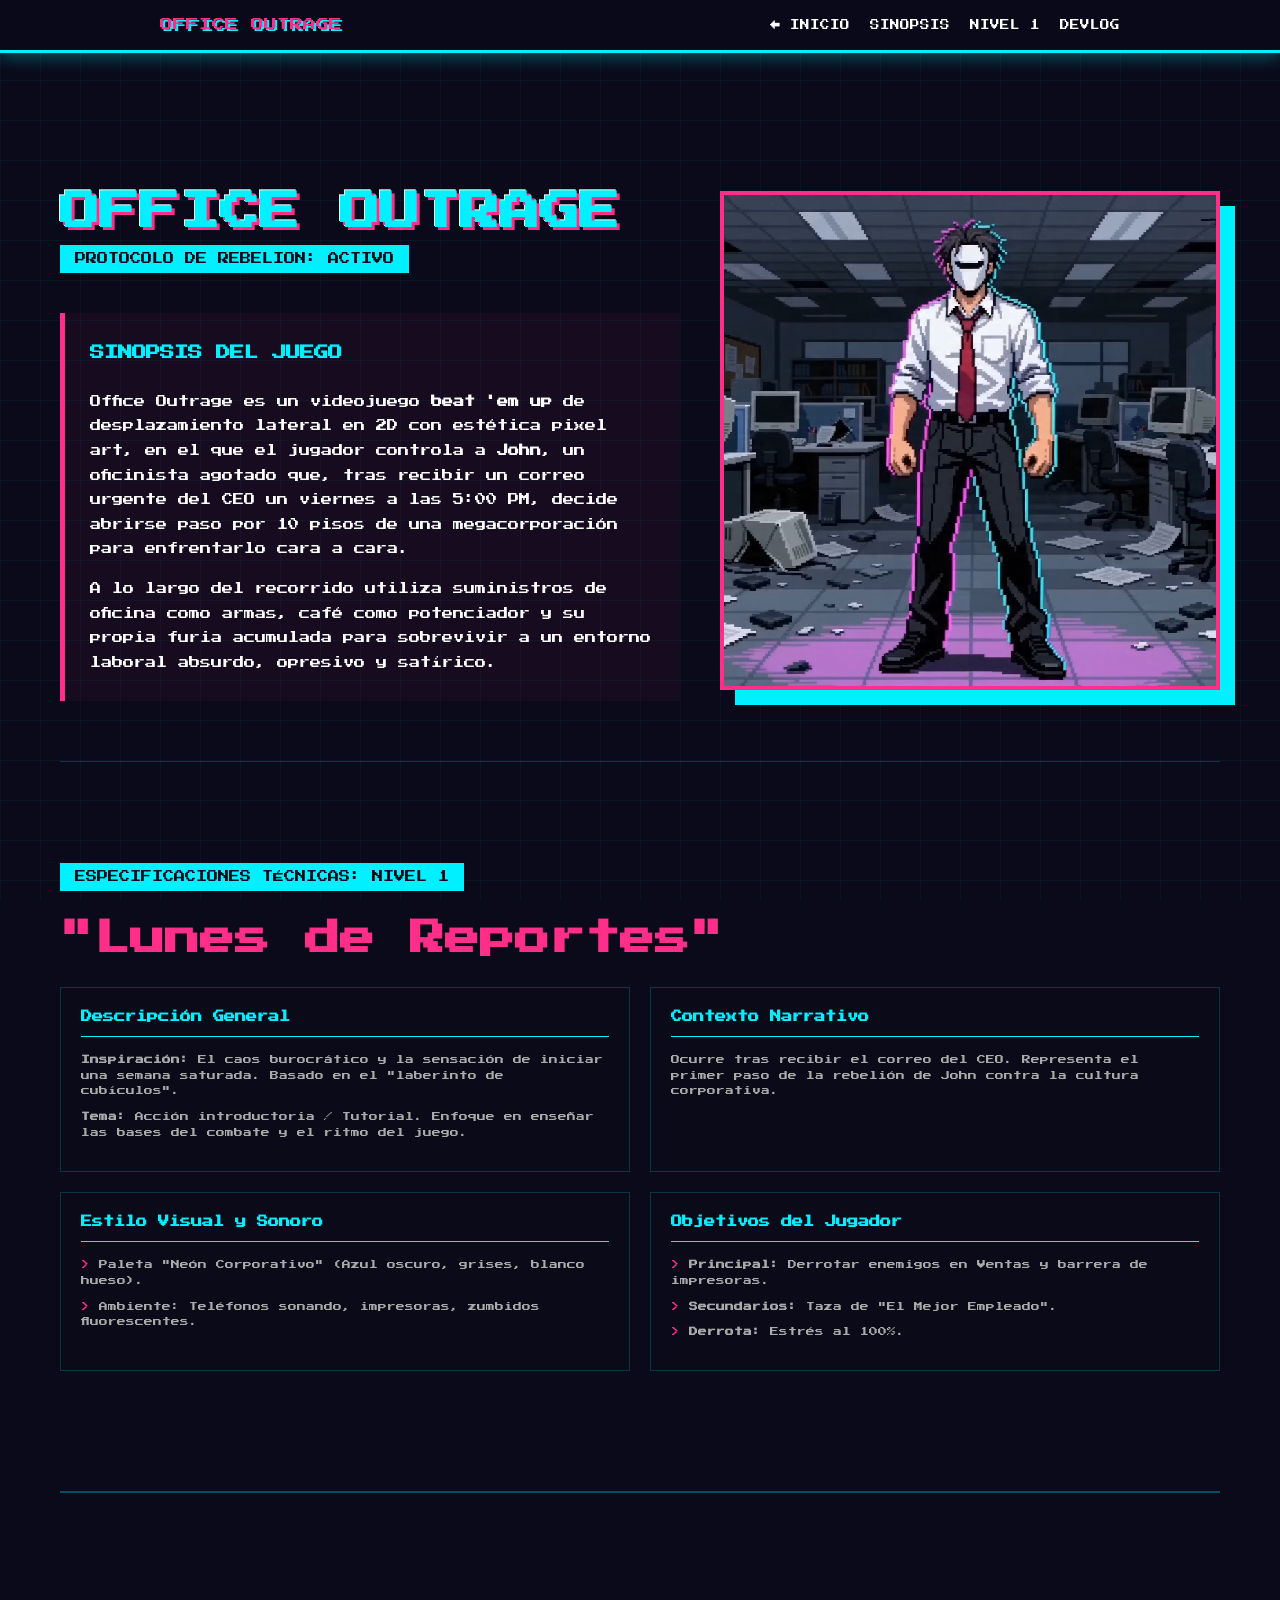
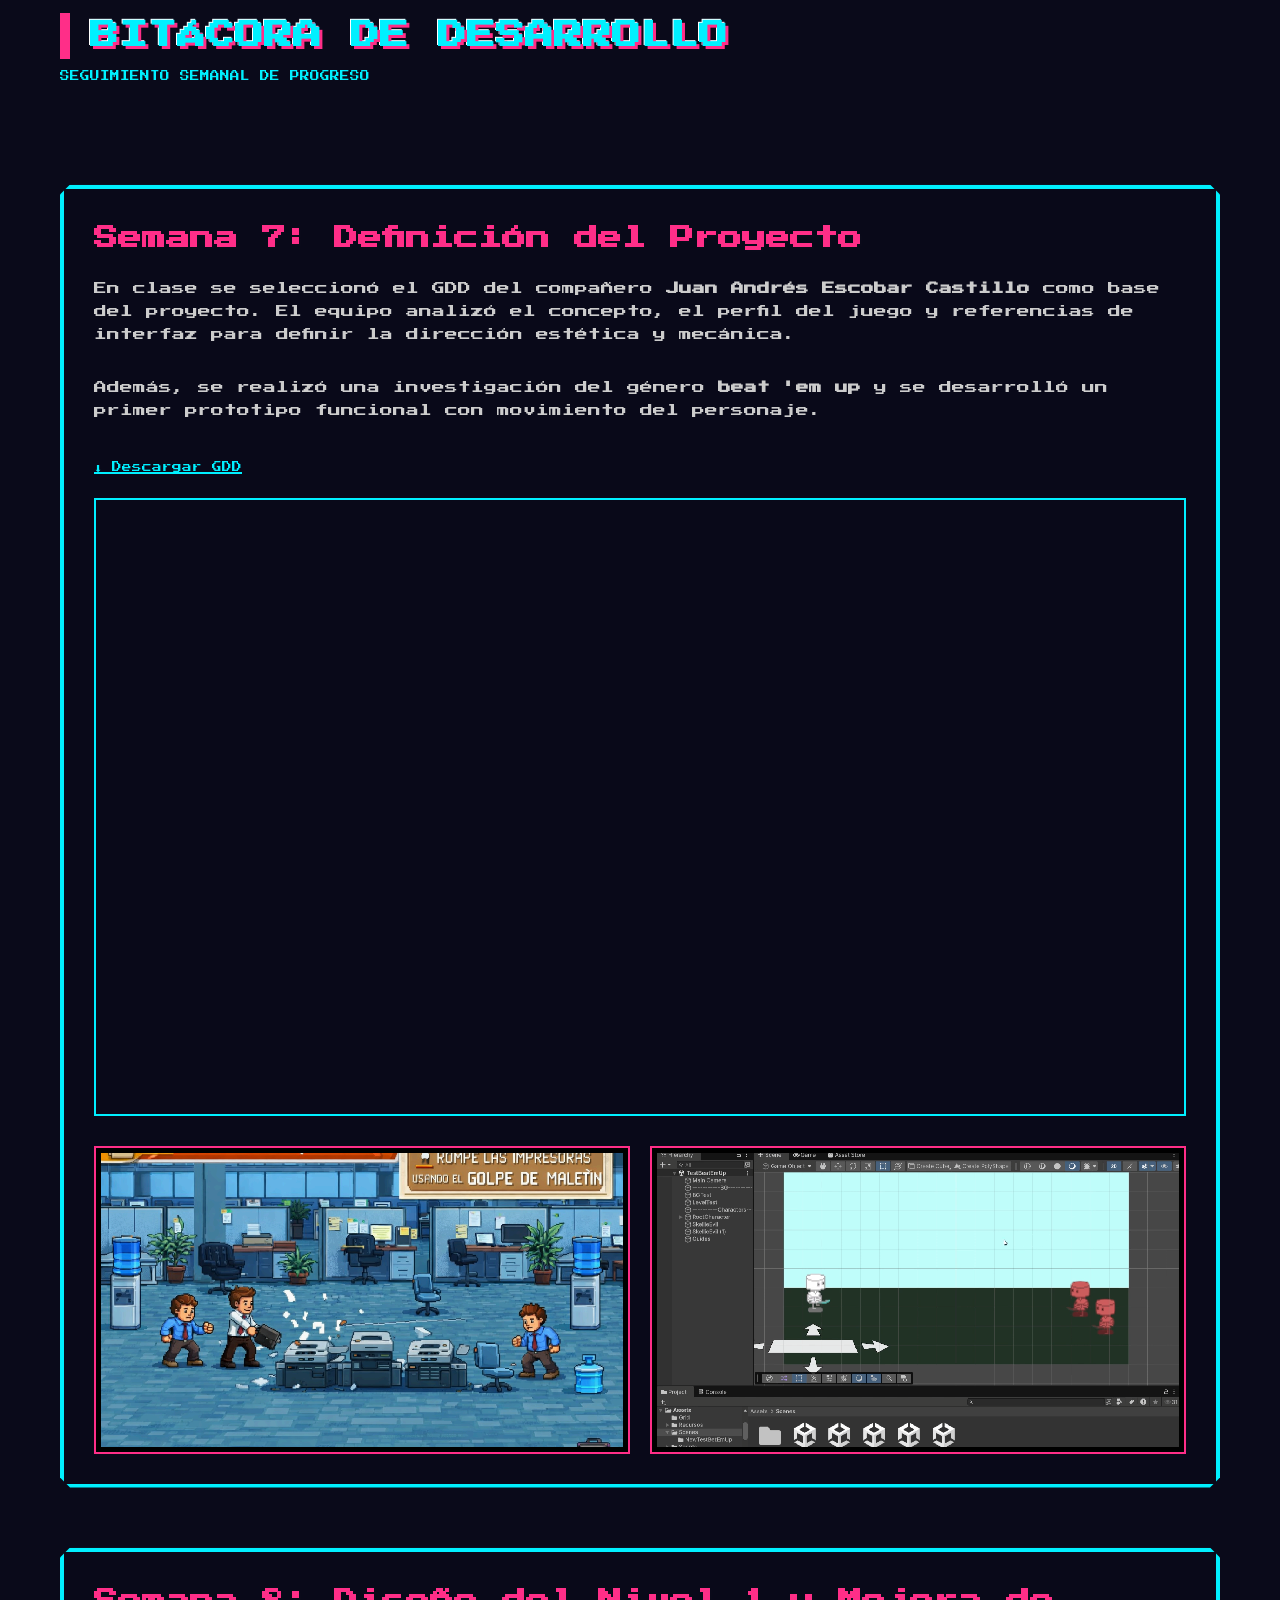
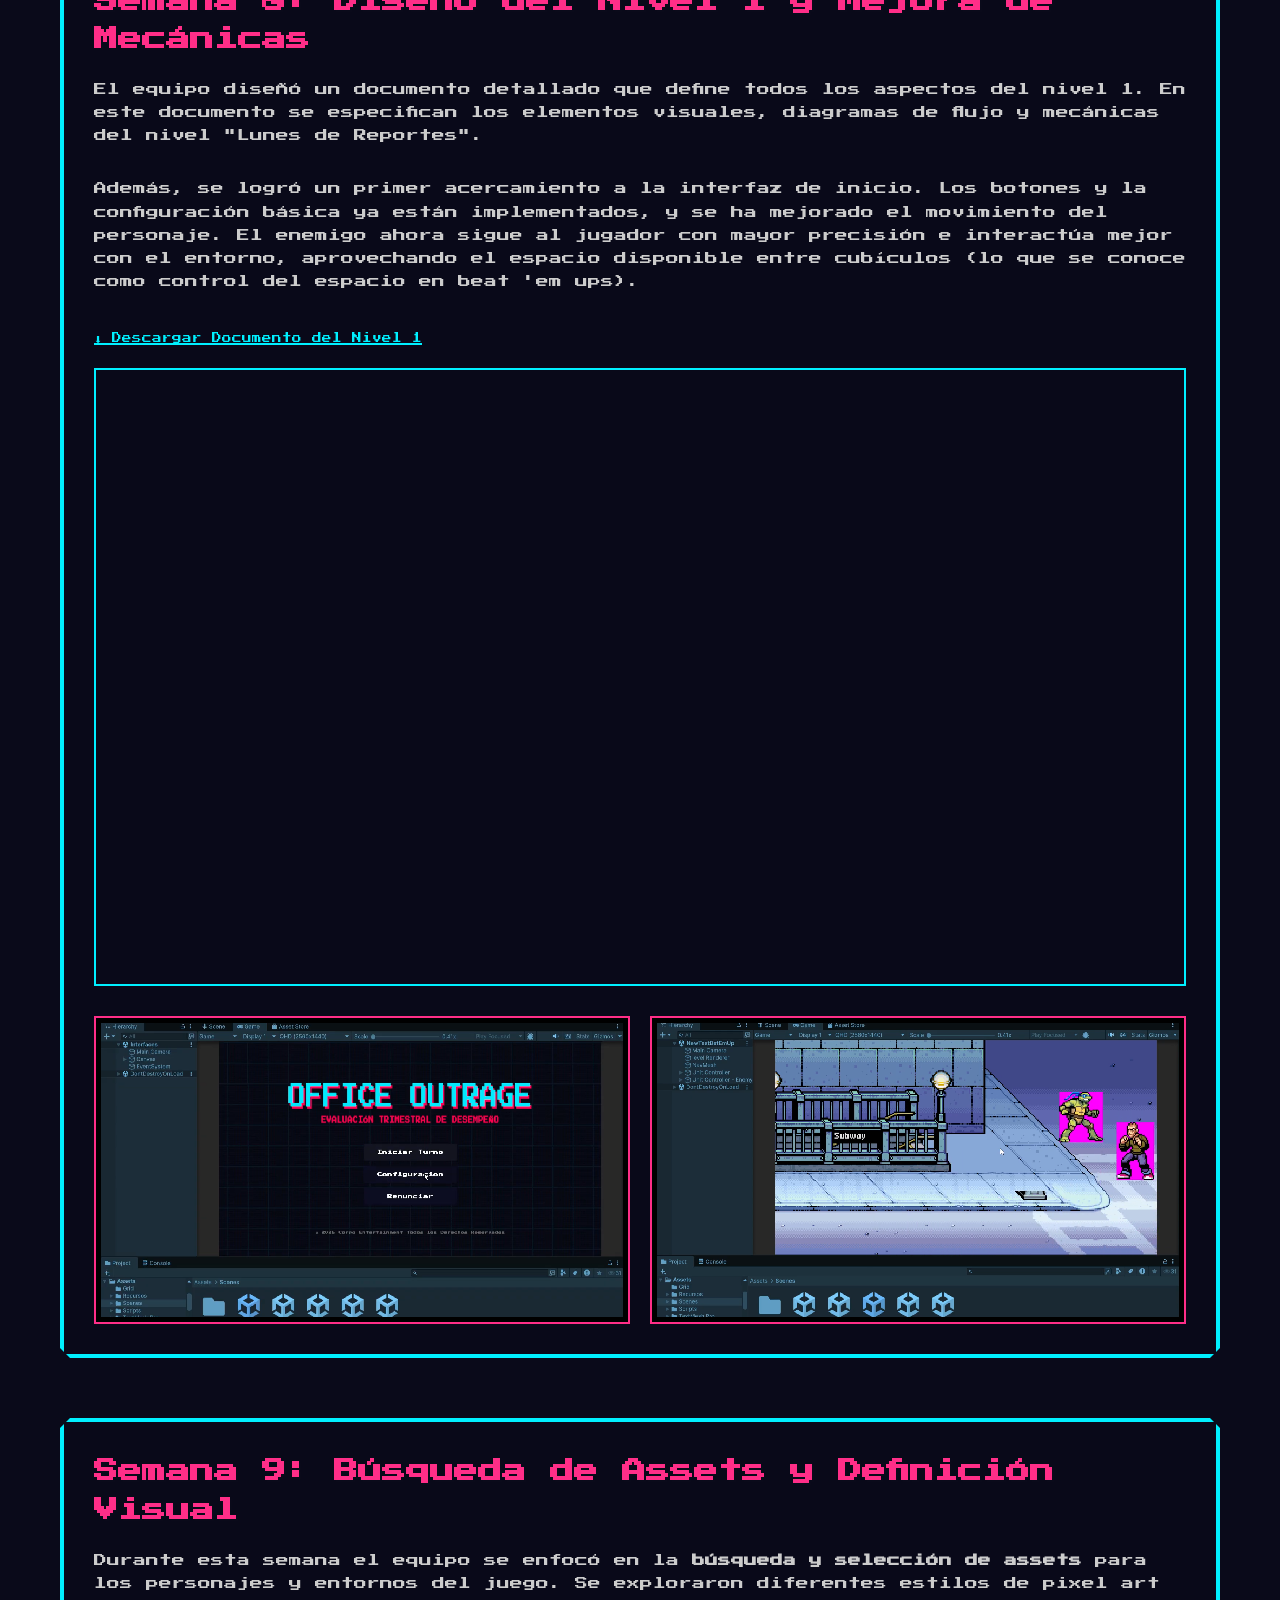
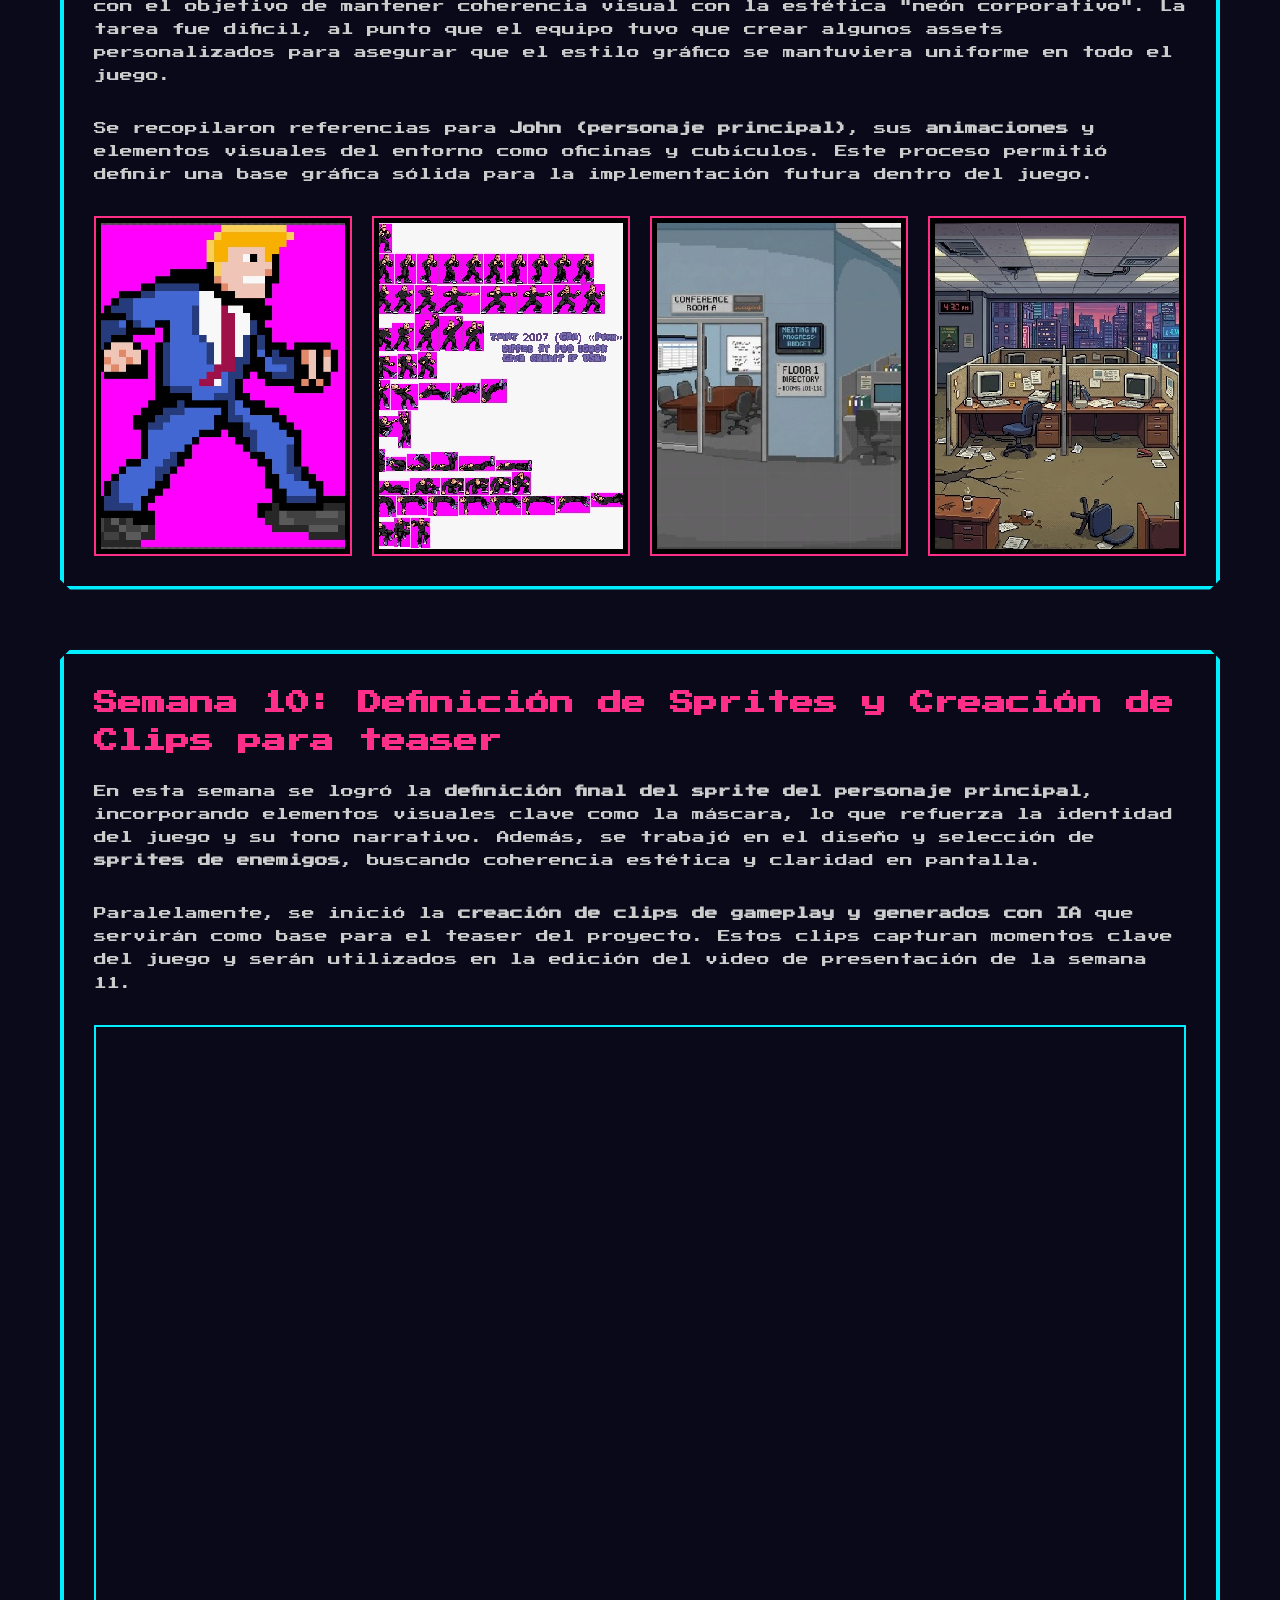
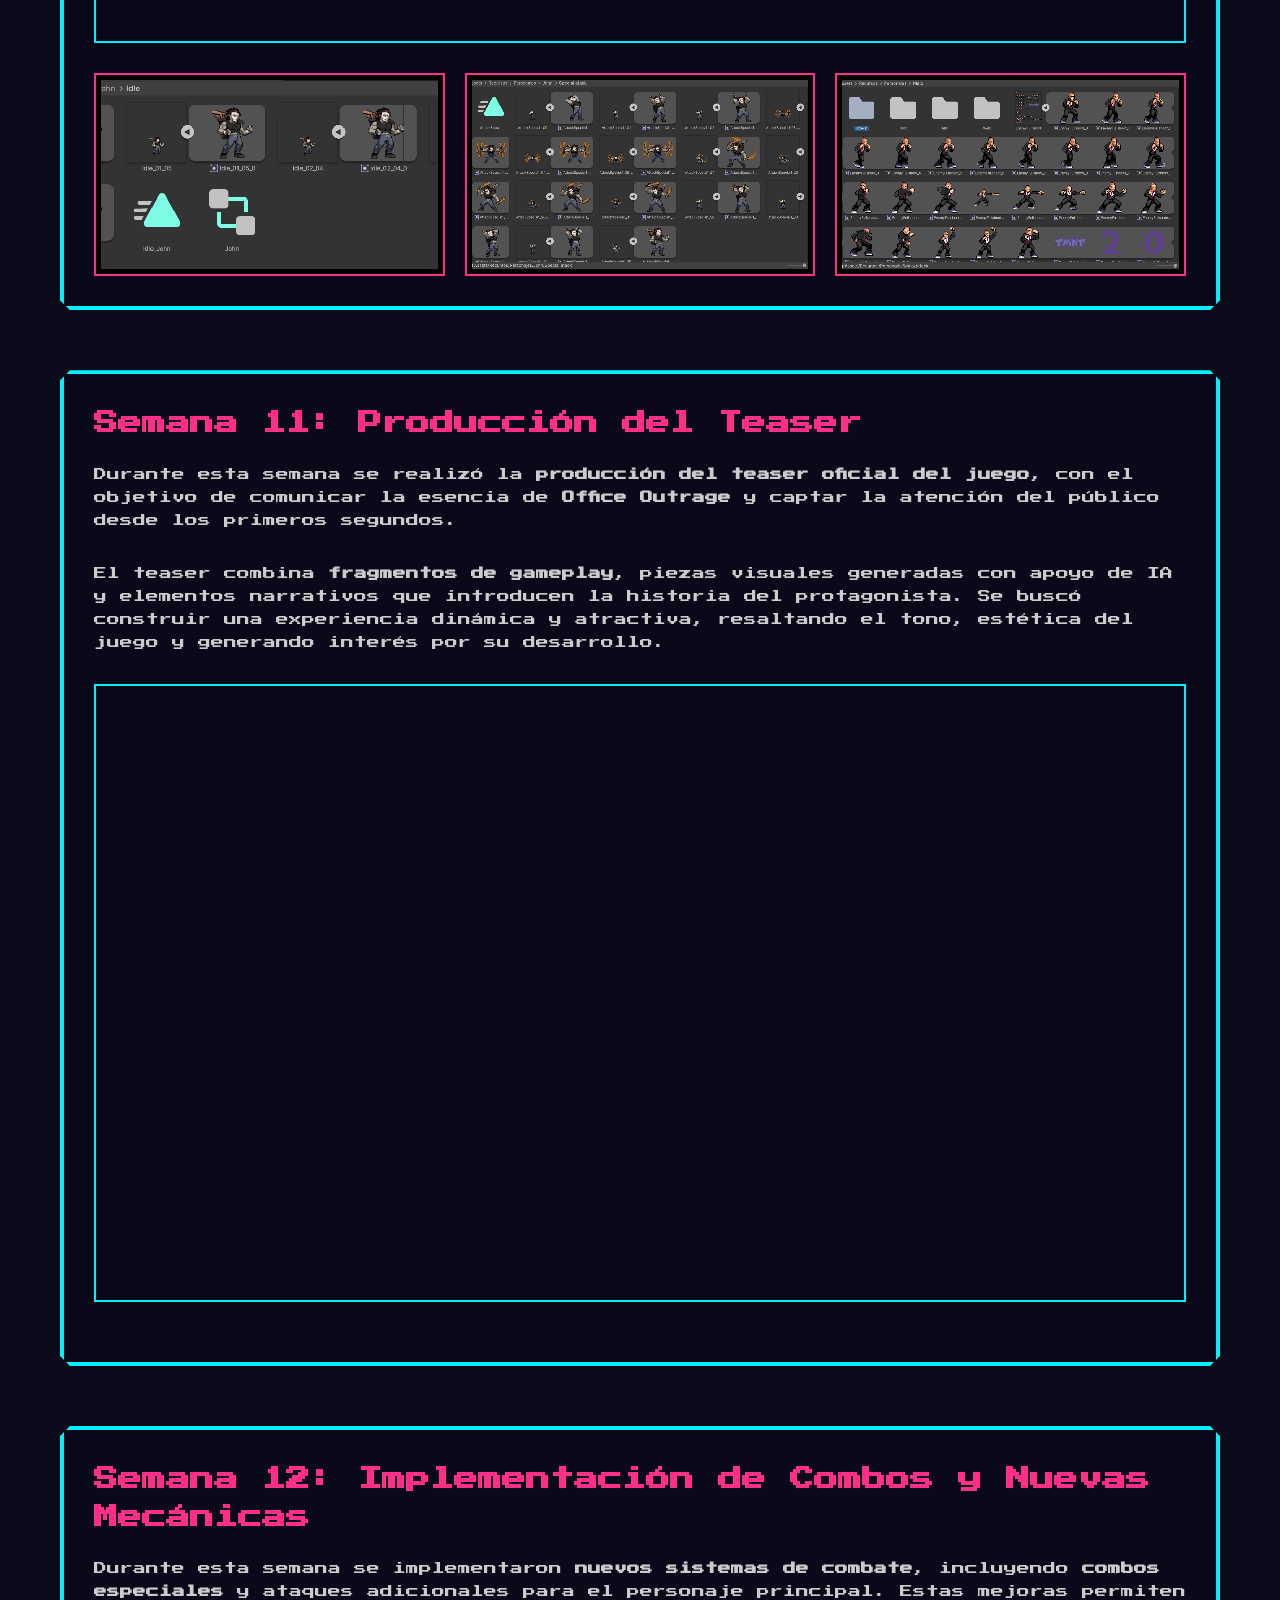
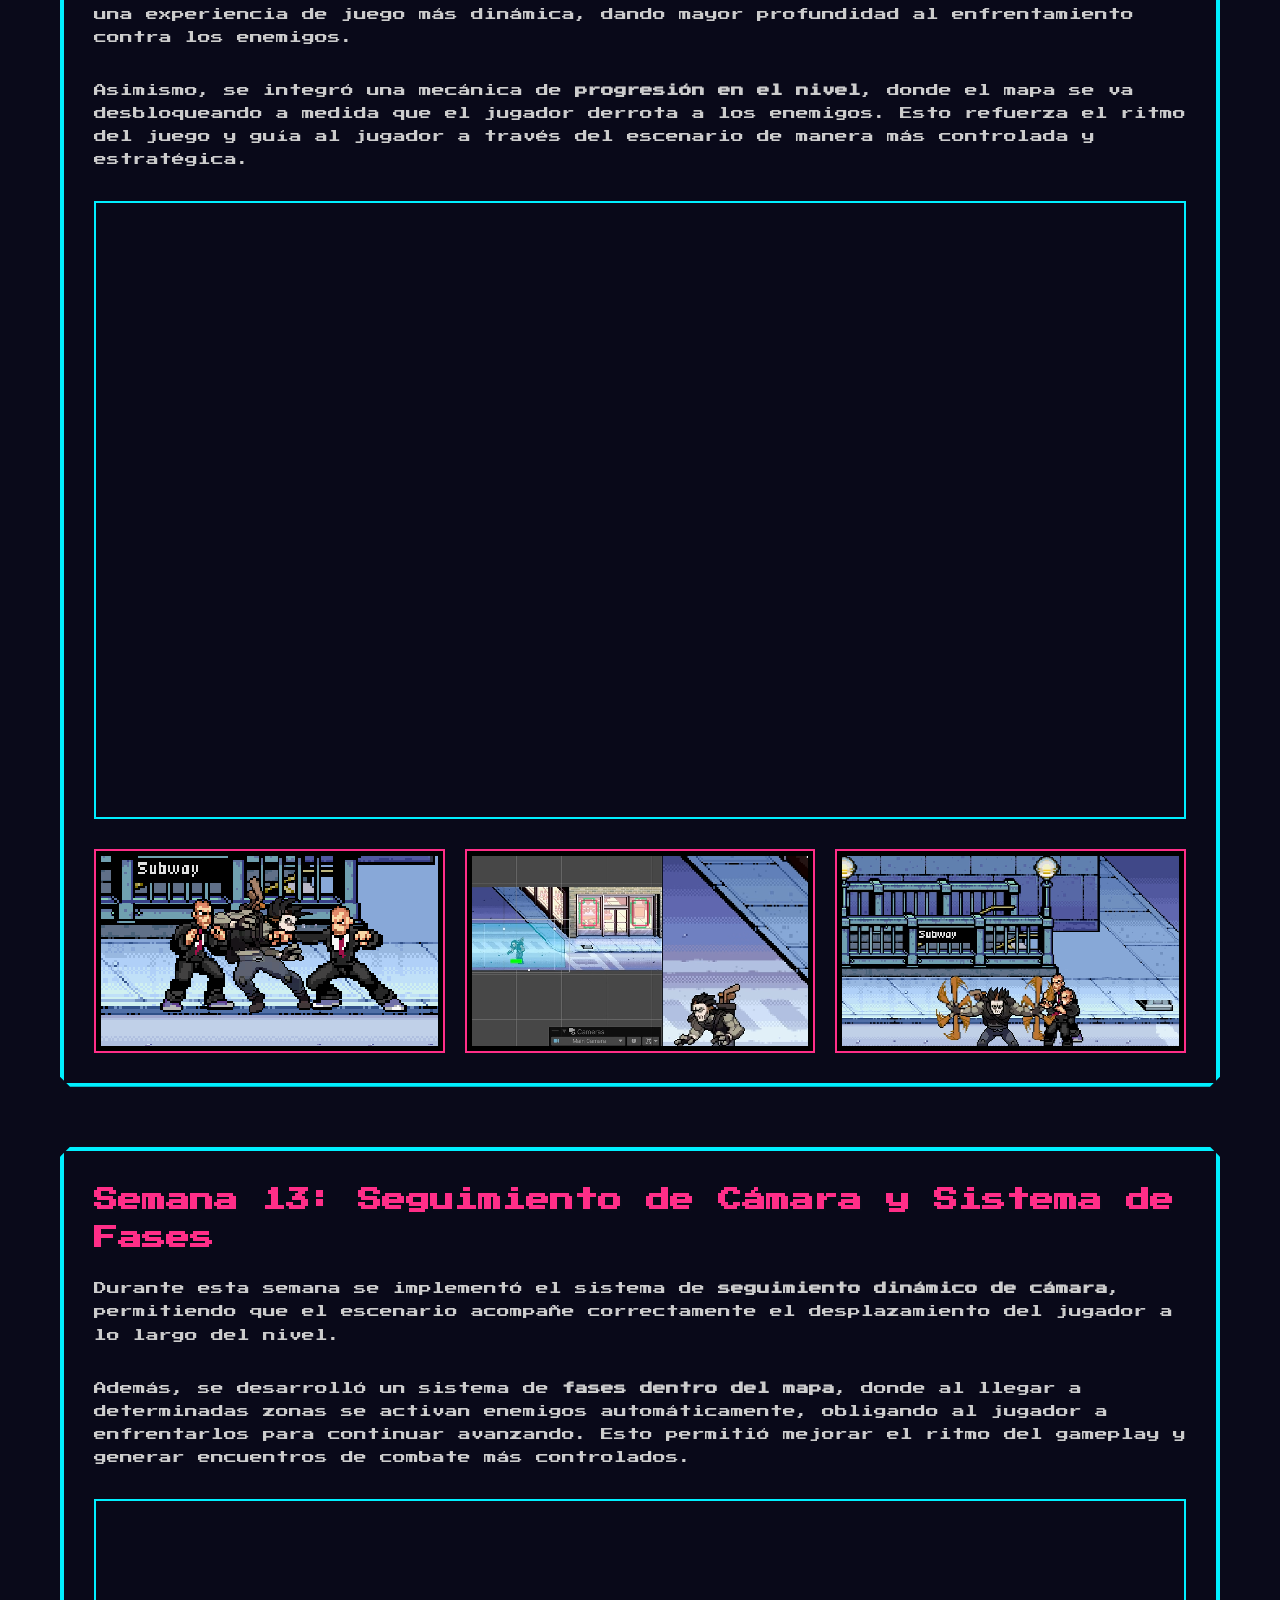
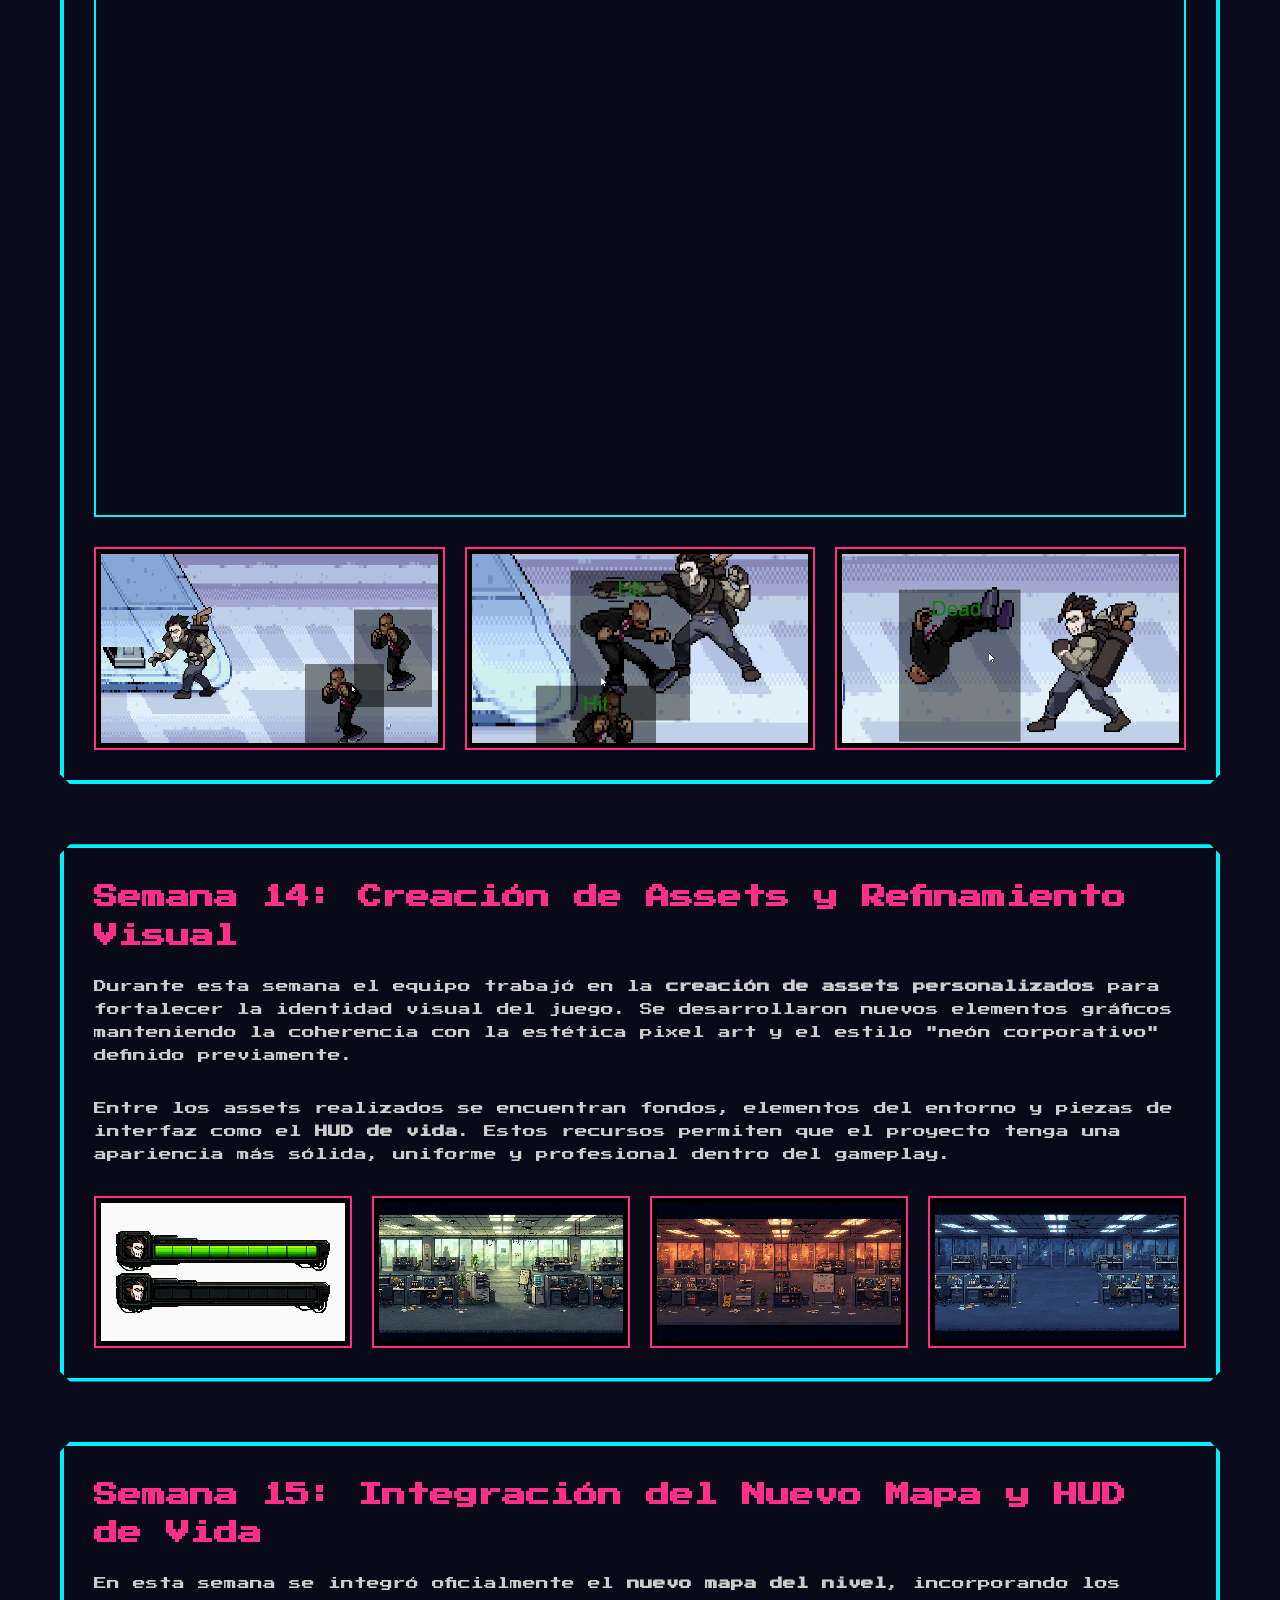
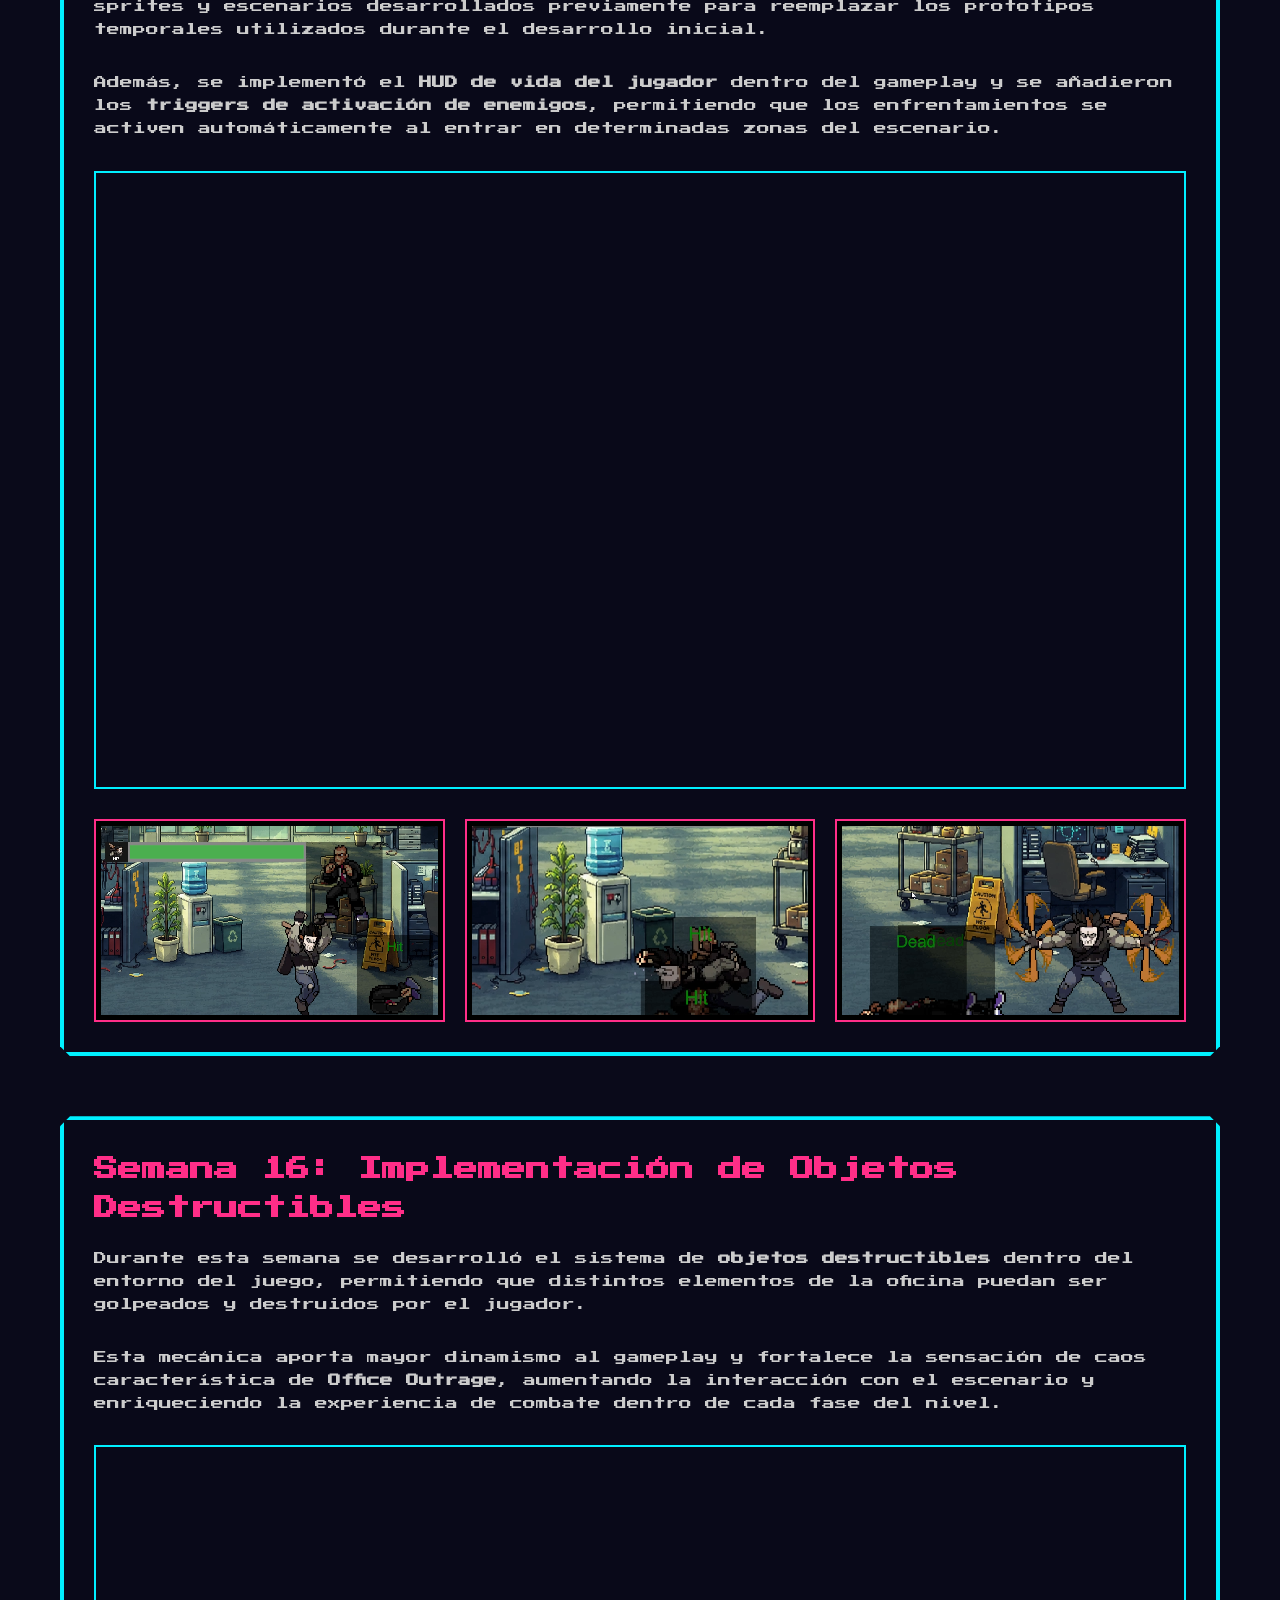
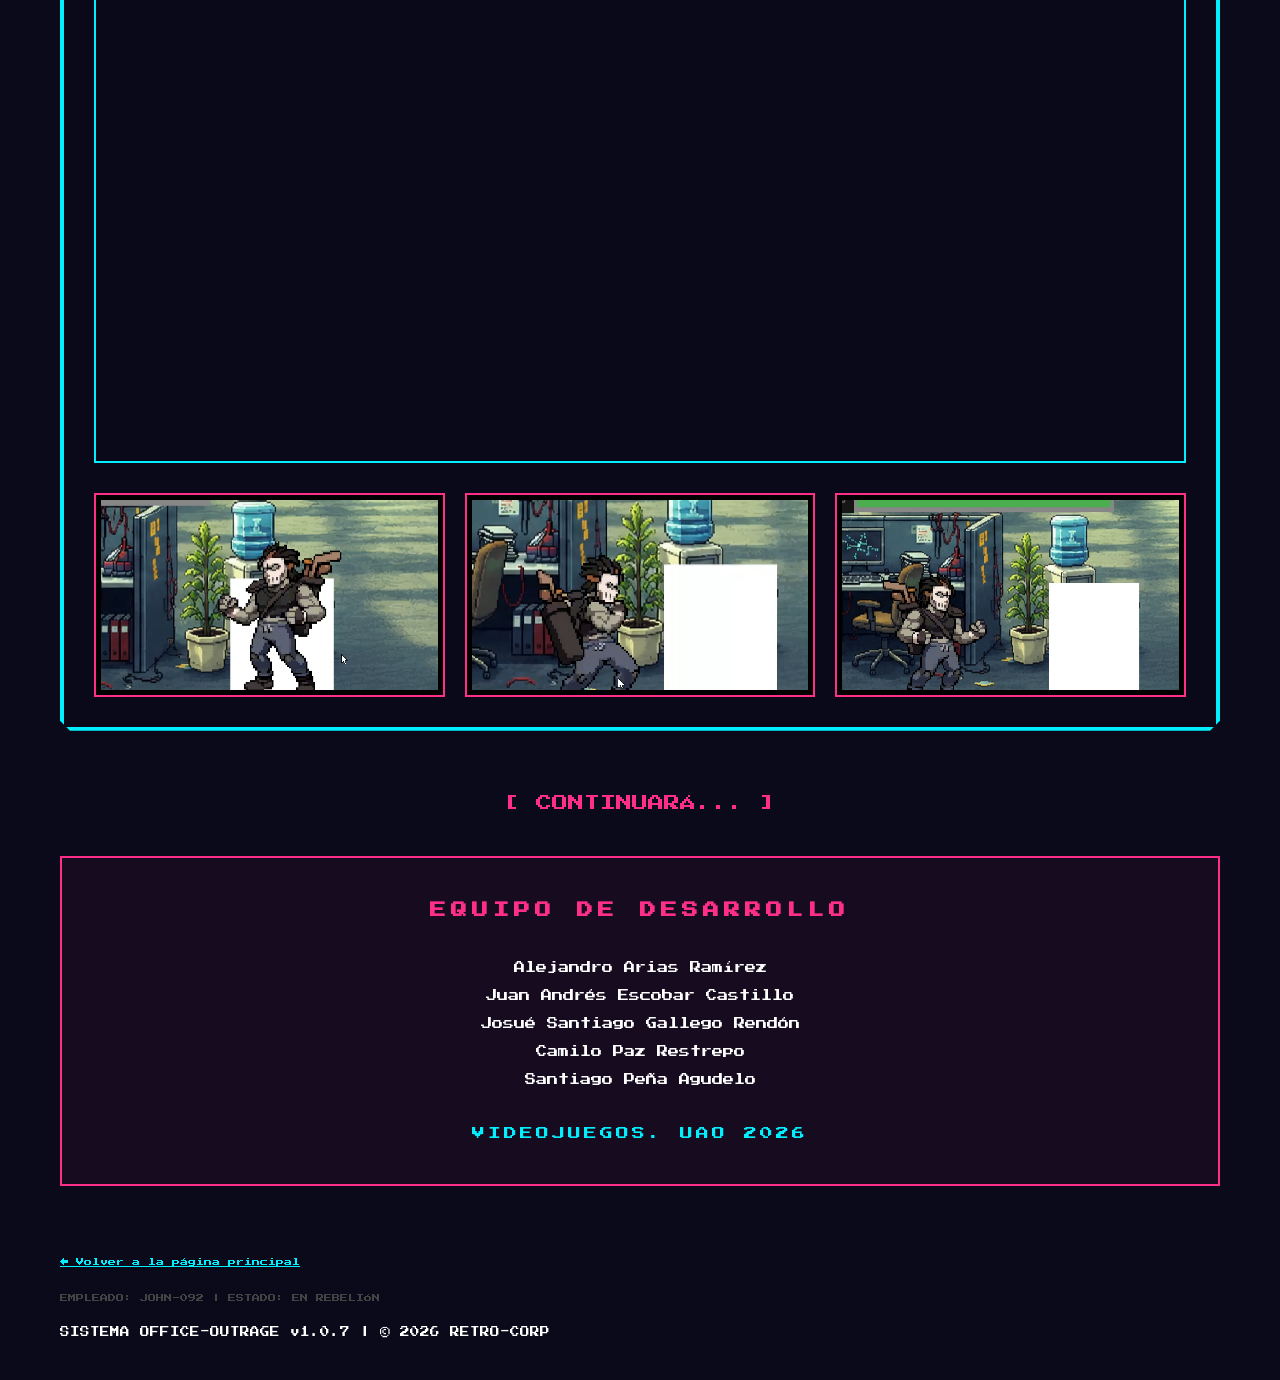
==== bitacora.html @ 3ef01a92 "remodelación" ====
<!DOCTYPE html>
<html lang="es">

<head>
    <meta charset="UTF-8">
    <meta name="viewport" content="width=device-width, initial-scale=1.0">
    <title>Bitácora de Desarrollo | Office Outrage</title>
    <link rel="stylesheet" href="style.css">
</head>

<body>

    <nav>
        <div class="nav-content">
            <a href="index.html" class="logo">OFFICE OUTRAGE</a>
            <div class="nav-links">
                <a href="index.html">← Inicio</a>
                <a href="#hero">Sinopsis</a>
                <a href="#nivel-1">Nivel 1</a>
                <a href="#devlog">DevLog</a>
            </div>
        </div>
    </nav>

    <div class="container">

        <!-- HERO SECTION -->
        <section id="hero" class="hero">
            <div class="hero-content">
                <h1 class="main-title">Office Outrage</h1>
                <p class="section-label">PROTOCOLO DE REBELION: ACTIVO</p>
                <div class="synopsis shadow-effect">
                    <h2 style="font-size: 0.9rem; color: var(--neon-cyan); margin-bottom: 20px;">SINOPSIS DEL JUEGO</h2>
                    <p>Office Outrage es un videojuego <strong>beat 'em up</strong> de desplazamiento lateral en 2D con
                        estética pixel art, en el que el jugador controla a <strong>John</strong>, un oficinista agotado
                        que, tras recibir un correo urgente del CEO un viernes a las 5:00 PM, decide abrirse paso por 10
                        pisos de una megacorporación para enfrentarlo cara a cara.</p>
                    <p style="margin-top: 15px;">A lo largo del recorrido utiliza suministros de oficina como armas,
                        café como potenciador y su propia furia acumulada para sobrevivir a un entorno laboral absurdo,
                        opresivo y satírico.</p>
                </div>
            </div>
            <div class="hero-image">
                <img src="public/presentación.png" alt="John">
            </div>

        </section>

        <!-- NIVEL 1 -->
        <section id="nivel-1" class="level-detail">
            <p class="section-label">ESPECIFICACIONES TÉCNICAS: NIVEL 1</p>
            <h2 class="week-title" style="font-size: 2.2rem;">"Lunes de Reportes"</h2>

            <div class="level-grid">
                <div class="level-card">
                    <h3>Descripción General</h3>
                    <p><strong>Inspiración:</strong> El caos burocrático y la sensación de iniciar una semana saturada.
                        Basado en el "laberinto de cubículos".</p>
                    <p><strong>Tema:</strong> Acción introductoria / Tutorial. Enfoque en enseñar las bases del combate
                        y el ritmo del juego.</p>
                </div>
                <div class="level-card">
                    <h3>Contexto Narrativo</h3>
                    <p>Ocurre tras recibir el correo del CEO. Representa el primer paso de la rebelión de John contra la
                        cultura corporativa.</p>
                </div>
                <div class="level-card">
                    <h3>Estilo Visual y Sonoro</h3>
                    <ul>
                        <li>Paleta "Neón Corporativo" (Azul oscuro, grises, blanco hueso).</li>
                        <li>Ambiente: Teléfonos sonando, impresoras, zumbidos fluorescentes.</li>
                    </ul>
                </div>
                <div class="level-card">
                    <h3>Objetivos del Jugador</h3>
                    <ul>
                        <li><strong>Principal:</strong> Derrotar enemigos en Ventas y barrera de impresoras.</li>
                        <li><strong>Secundarios:</strong> Taza de "El Mejor Empleado".</li>
                        <li><strong>Derrota:</strong> Estrés al 100%.</li>
                    </ul>
                </div>
            </div>
        </section>

        <hr style="border: 0; border-top: 2px solid var(--neon-cyan); margin: 80px 0; opacity: 0.3;">

        <!-- DEVLOG SECTIONS: SEMANAS 7 A 16 -->
        <section id="devlog">
    <header style="margin-bottom: 60px; text-align: left;">
        <h2 class="main-title"
            style="font-size: 1.8rem; border-left: 10px solid var(--neon-magenta); padding-left: 20px;">
            Bitácora de Desarrollo
        </h2>
        <p style="color: var(--neon-cyan); font-size: 0.6rem; margin-top: 10px;">
            SEGUIMIENTO SEMANAL DE PROGRESO
        </p>
    </header>

    <!-- Semana 7 -->
    <section class="week-section">
        <h2 class="week-title">Semana 7: Definición del Proyecto</h2>

        <p class="week-description">
            En clase se seleccionó el GDD del compañero
            <strong>Juan Andrés Escobar Castillo</strong> como base del proyecto.
            El equipo analizó el concepto, el perfil del juego y referencias de interfaz
            para definir la dirección estética y mecánica.
        </p>

        <p class="week-description" style="margin-top: 10px;">
            Además, se realizó una investigación del género <strong>beat 'em up</strong>
            y se desarrolló un primer prototipo funcional con movimiento del personaje.
        </p>

        <!-- BOTÓN GDD (compacto) -->
        <div style="margin: 20px 0;">
            <a href="public/gdd.pdf" download style="
                color: var(--neon-cyan);
                text-decoration: none;
                border-bottom: 2px solid var(--neon-cyan);
                font-size: 0.6rem;
            ">
                ⬇ Descargar GDD
            </a>
        </div>

        <!-- VIDEO -->
        <div class="video-container">
            <iframe src="https://www.youtube.com/embed/2DoJAyY8Vts" frameborder="0" allowfullscreen></iframe>
        </div>

        <!-- IMÁGENES -->
        <div class="image-gallery">
            <div class="gallery-item">
                <img src="public/captura1.png" alt="Prototipo movimiento">
            </div>
            <div class="gallery-item">
                <img src="public/captura2.png" alt="Prototipo inicial">
            </div>
        </div>
    </section>

    <!-- Semana 8 -->
<section class="week-section">
    <h2 class="week-title">Semana 8: Diseño del Nivel 1 y Mejora de Mecánicas</h2>

    <p class="week-description">
        El equipo diseñó un documento detallado que define todos los aspectos del nivel 1.
        En este documento se especifican los elementos visuales, diagramas de flujo y mecánicas
        del nivel "Lunes de Reportes".
    </p>

    <p class="week-description" style="margin-top: 10px;">
        Además, se logró un primer acercamiento a la interfaz de inicio. Los botones y la configuración
        básica ya están implementados, y se ha mejorado el movimiento del personaje. El enemigo ahora
        sigue al jugador con mayor precisión e interactúa mejor con el entorno, aprovechando el espacio
        disponible entre cubículos (lo que se conoce como control del espacio en beat 'em ups).
    </p>

    <!-- BOTÓN DOCUMENTO DETALLADO (compacto) -->
    <div style="margin: 20px 0;">
        <a href="public/documento-nivel-1.pdf" download style="
            color: var(--neon-cyan);
            text-decoration: none;
            border-bottom: 2px solid var(--neon-cyan);
            font-size: 0.6rem;
        ">
            ⬇ Descargar Documento del Nivel 1
        </a>
    </div>

    <!-- VIDEO -->
    <div class="video-container">
        <iframe src="https://www.youtube.com/embed/fOvY9IGYtlQ" frameborder="0" allowfullscreen></iframe>
    </div>

    <!-- IMÁGENES -->
    <div class="image-gallery">
        <div class="gallery-item">
            <img src="public/interfaz.png" alt="Acercamiento a la interfaz">
        </div>
        <div class="gallery-item">
            <img src="public/enemigo.png" alt="Personaje y enemigo en acción">
        </div>
    </div>
</section>
<!-- Semana 9 -->
<section class="week-section week-9">
    <h2 class="week-title">Semana 9: Búsqueda de Assets y Definición Visual</h2>

    <p class="week-description">
        Durante esta semana el equipo se enfocó en la <strong>búsqueda y selección de assets</strong>
        para los personajes y entornos del juego. Se exploraron diferentes estilos de pixel art con el objetivo
        de mantener coherencia visual con la estética "neón corporativo". La tarea fue dificil, al punto que el equipo tuvo que crear algunos assets personalizados para asegurar que el estilo gráfico se mantuviera uniforme en todo el juego.
    </p>

    <p class="week-description" style="margin-top: 10px;">
        Se recopilaron referencias para <strong>John (personaje principal)</strong>, sus
        <strong>animaciones</strong> y elementos visuales del entorno como oficinas y cubículos.
        Este proceso permitió definir una base gráfica sólida para la implementación futura dentro del juego.
    </p>

    <!-- IMÁGENES -->
    <div class="image-gallery">
        <div class="gallery-item">
            <img src="public/Oficinista.jpeg" alt="Personaje principal John">
        </div>
        <div class="gallery-item">
            <img src="public/Animaciones.jpeg" alt="Animaciones del personaje">
        </div>
        <div class="gallery-item">
            <img src="public/Oficina.jpeg" alt="Asset fondo oficina 1">
        </div>
        <div class="gallery-item">
            <img src="public/Oficina2.jpeg" alt="Asset fondo oficina 2">
        </div>
    </div>
</section>
<!-- Semana 10 -->
<section class="week-section">
    <h2 class="week-title">Semana 10: Definición de Sprites y Creación de Clips para teaser</h2>

    <p class="week-description">
        En esta semana se logró la <strong>definición final del sprite del personaje principal</strong>,
        incorporando elementos visuales clave como la máscara, lo que refuerza la identidad del juego
        y su tono narrativo. Además, se trabajó en el diseño y selección de <strong>sprites de enemigos</strong>,
        buscando coherencia estética y claridad en pantalla.
    </p>

    <p class="week-description" style="margin-top: 10px;">
        Paralelamente, se inició la <strong>creación de clips de gameplay y generados con IA</strong> que servirán como base
        para el teaser del proyecto. Estos clips capturan momentos clave del juego y serán utilizados en
        la edición del video de presentación de la semana 11.
    </p>

    <!-- VIDEO -->
    <div class="video-container">
        <iframe src="https://www.youtube.com/embed/6NHVsUYhH3w" frameborder="0" allowfullscreen></iframe>
    </div>

    <!-- IMÁGENES -->
    <div class="image-gallery">
        <div class="gallery-item">
            <img src="public/jhonnn.png" alt="Sprite final personaje principal con máscara">
        </div>
        <div class="gallery-item">
            <img src="public/ataquejhonn.png" alt="Sprite enemigo 1">
        </div>
        <div class="gallery-item">
            <img src="public/enemigos finales.png" alt="Sprite enemigo 2">
        </div>
    </div>
</section>
<!-- Semana 11 -->
<section class="week-section">
    <h2 class="week-title">Semana 11: Producción del Teaser</h2>

    <p class="week-description">
        Durante esta semana se realizó la <strong>producción del teaser oficial del juego</strong>,
        con el objetivo de comunicar la esencia de <strong>Office Outrage</strong> y captar la atención
        del público desde los primeros segundos.
    </p>

    <p class="week-description" style="margin-top: 10px;">
        El teaser combina <strong>fragmentos de gameplay</strong>, piezas visuales generadas con apoyo de IA
        y elementos narrativos que introducen la historia del protagonista. Se buscó construir una experiencia
        dinámica y atractiva, resaltando el tono, estética del juego y generando interés por su desarrollo.
    </p>

    <!-- VIDEO TEASER -->
    <div class="video-container">
        <iframe src="https://www.youtube.com/embed/l9pHXwWp4eo" frameborder="0" allowfullscreen></iframe>
    </div>
</section>
<!-- Semana 12 -->
<section class="week-section">
    <h2 class="week-title">Semana 12: Implementación de Combos y Nuevas Mecánicas</h2>

    <p class="week-description">
        Durante esta semana se implementaron <strong>nuevos sistemas de combate</strong>, incluyendo
        <strong>combos especiales</strong> y ataques adicionales para el personaje principal. Estas mejoras
        permiten una experiencia de juego más dinámica, dando mayor profundidad al enfrentamiento contra los enemigos.
    </p>

    <p class="week-description" style="margin-top: 10px;">
        Asimismo, se integró una mecánica de <strong>progresión en el nivel</strong>, donde el mapa se va
        desbloqueando a medida que el jugador derrota a los enemigos. Esto refuerza el ritmo del juego y
        guía al jugador a través del escenario de manera más controlada y estratégica.
    </p>

    <!-- VIDEO -->
    <div class="video-container">
        <iframe src="https://www.youtube.com/embed/96jw09XsxqQ?si=PExEsow-7Y08ryXY" frameborder="0" allowfullscreen></iframe>
    </div>

    <!-- IMÁGENES -->
    <div class="image-gallery">
        <div class="gallery-item">
            <img src="public/dañopersonaje.png" alt="Ejecución de combo especial">
        </div>
        <div class="gallery-item">
            <img src="public/mapadebloqueadp.png" alt="Nuevo ataque del personaje">
        </div>
        <div class="gallery-item">
            <img src="public/ataqueespecial.png" alt="Progresión del mapa por eliminación de enemigos">
        </div>
    </div>
</section>
<!-- Semana 13 -->
<section class="week-section">
    <h2 class="week-title">Semana 13: Seguimiento de Cámara y Sistema de Fases</h2>

    <p class="week-description">
        Durante esta semana se implementó el sistema de
        <strong>seguimiento dinámico de cámara</strong>, permitiendo que el escenario acompañe
        correctamente el desplazamiento del jugador a lo largo del nivel.
    </p>

    <p class="week-description" style="margin-top: 10px;">
        Además, se desarrolló un sistema de <strong>fases dentro del mapa</strong>,
        donde al llegar a determinadas zonas se activan enemigos automáticamente,
        obligando al jugador a enfrentarlos para continuar avanzando. Esto permitió
        mejorar el ritmo del gameplay y generar encuentros de combate más controlados.
    </p>

    <!-- VIDEO -->
    <div class="video-container">
        <iframe src="https://www.youtube.com/embed/uPgV-wr1FaU" frameborder="0" allowfullscreen></iframe>
    </div>

    <!-- IMÁGENES -->
    <div class="image-gallery">
        <div class="gallery-item">
            <img src="public/Semana131.png" alt="Ejecución de combo especial">
        </div>
        <div class="gallery-item">
            <img src="public/Semana132.png" alt="Nuevo ataque del personaje">
        </div>
        <div class="gallery-item">
            <img src="public/Semana133.png" alt="Progresión del mapa por eliminación de enemigos">
        </div>
    </div>
</section>

<!-- Semana 14 -->
<section class="week-section week-14">
    <h2 class="week-title">Semana 14: Creación de Assets y Refinamiento Visual</h2>

    <p class="week-description">
        Durante esta semana el equipo trabajó en la
        <strong>creación de assets personalizados</strong> para fortalecer la identidad visual del juego.
        Se desarrollaron nuevos elementos gráficos manteniendo la coherencia con la estética pixel art
        y el estilo "neón corporativo" definido previamente.
    </p>

    <p class="week-description" style="margin-top: 10px;">
        Entre los assets realizados se encuentran fondos, elementos del entorno y piezas de interfaz
        como el <strong>HUD de vida</strong>. Estos recursos permiten que el proyecto tenga una apariencia
        más sólida, uniforme y profesional dentro del gameplay.
    </p>

    <!-- IMÁGENES -->
    <div class="image-gallery">
        <div class="gallery-item">
            <img src="public/hud.png" alt="Fondo personalizado del nivel">
        </div>
        <div class="gallery-item">
            <img src="public/mañana1.png" alt="Diseño visual del entorno">
        </div>
        <div class="gallery-item">
            <img src="public/tarde1.png" alt="HUD de vida del jugador">
        </div>
        <div class="gallery-item">
            <img src="public/noche.png" alt="Assets adicionales">
        </div>
    </div>
</section>

<!-- Semana 15 -->
<section class="week-section">
    <h2 class="week-title">Semana 15: Integración del Nuevo Mapa y HUD de Vida</h2>

    <p class="week-description">
        En esta semana se integró oficialmente el
        <strong>nuevo mapa del nivel</strong>, incorporando los sprites y escenarios
        desarrollados previamente para reemplazar los prototipos temporales utilizados durante el desarrollo inicial.
    </p>

    <p class="week-description" style="margin-top: 10px;">
        Además, se implementó el <strong>HUD de vida del jugador</strong> dentro del gameplay
        y se añadieron los <strong>triggers de activación de enemigos</strong>, permitiendo que
        los enfrentamientos se activen automáticamente al entrar en determinadas zonas del escenario.
    </p>

    <!-- VIDEO -->
    <div class="video-container">
        <iframe src="https://www.youtube.com/embed/nhWJzf308U8" frameborder="0" allowfullscreen></iframe>
    </div>

    <!-- IMÁGENES -->
    <div class="image-gallery">
        <div class="gallery-item">
            <img src="public/semana151.png" alt="Ejecución de combo especial">
        </div>
        <div class="gallery-item">
            <img src="public/semana152.png" alt="Nuevo ataque del personaje">
        </div>
        <div class="gallery-item">
            <img src="public/semana153.png" alt="Progresión del mapa por eliminación de enemigos">
        </div>
    </div>
</section>

<!-- Semana 16 -->
<section class="week-section">
    <h2 class="week-title">Semana 16: Implementación de Objetos Destructibles</h2>

    <p class="week-description">
        Durante esta semana se desarrolló el sistema de
        <strong>objetos destructibles</strong> dentro del entorno del juego, permitiendo
        que distintos elementos de la oficina puedan ser golpeados y destruidos por el jugador.
    </p>

    <p class="week-description" style="margin-top: 10px;">
        Esta mecánica aporta mayor dinamismo al gameplay y fortalece la sensación de caos característica
        de <strong>Office Outrage</strong>, aumentando la interacción con el escenario y enriqueciendo
        la experiencia de combate dentro de cada fase del nivel.
    </p>

    <!-- VIDEO -->
    <div class="video-container">
        <iframe src="https://www.youtube.com/embed/Bq3G21LhVoQ" frameborder="0" allowfullscreen></iframe>
    </div>

    <!-- IMÁGENES -->
    <div class="image-gallery">
        <div class="gallery-item">
            <img src="public/semana161.png" alt="Ejecución de combo especial">
        </div>
        <div class="gallery-item">
            <img src="public/semana162.png" alt="Nuevo ataque del personaje">
        </div>
        <div class="gallery-item">
            <img src="public/semana163.png" alt="Progresión del mapa por eliminación de enemigos">
        </div>
    </div>
</section>
        </section>
        <p style="color: #ff2e88; text-align: center; margin: 40px 0;">
    [ CONTINUARÁ... ]
</p>

        <footer>
            <div id="equipo"
                style="margin-bottom: 60px; text-align: center; border: 2px solid var(--neon-magenta); padding: 40px; background: rgba(255,46,136,0.05);">
                <h3 style="font-size: 1rem; color: var(--neon-magenta); margin-bottom: 30px; letter-spacing: 5px;">
                    EQUIPO DE DESARROLLO</h3>
                <ul style="list-style: none; line-height: 2.5; font-size: 0.7rem; color: white;">
                    <li>Alejandro Arias Ramírez</li>
                    <li>Juan Andrés Escobar Castillo</li>
                    <li>Josué Santiago Gallego Rendón</li>
                    <li>Camilo Paz Restrepo</li>
                    <li>Santiago Peña Agudelo</li>
                </ul>
                <p style="margin-top: 30px; color: var(--neon-cyan); font-size: 0.8rem; letter-spacing: 3px;">
                    VIDEOJUEGOS. UAO 2026</p>
            </div>
            <div style="margin-bottom: 20px;">
                <a href="index.html" style="color: var(--neon-cyan); font-size: 0.5rem; text-decoration: none; border-bottom: 1px solid var(--neon-cyan);">← Volver a la página principal</a>
            </div>
            <div style="margin-bottom: 20px;">
                <p style="font-size: 0.5rem; color: #444;">EMPLEADO: JOHN-092 | ESTADO: EN REBELIÓN</p>
            </div>
            <p style="font-size: 0.6rem;">SISTEMA OFFICE-OUTRAGE v1.0.7 | © 2026 RETRO-CORP</p>
        </footer>

    </div>
<!-- MODAL -->
<div id="image-modal" class="modal">
    <span class="close">&times;</span>
    <img class="modal-content" id="modal-img">
</div>

<script>
const modal = document.getElementById("image-modal");
const modalImg = document.getElementById("modal-img");
const closeBtn = document.querySelector(".close");

document.querySelectorAll(".gallery-item img").forEach(img => {
    img.addEventListener("click", () => {
        modal.style.display = "block";
        modalImg.src = img.src;
    });
});

closeBtn.onclick = function() {
    modal.style.display = "none";
};

modal.onclick = function(e) {
    if (e.target === modal) {
        modal.style.display = "none";
    }
};
</script>
</body>

</html>
---- style.css ----
@import url('https://fonts.googleapis.com/css2?family=Press+Start+2P&display=swap');

:root {
    --bg-color: #0a0a1a;
    --neon-cyan: #00f0ff;
    --neon-magenta: #ff2e88;
    --grid-color: rgba(0, 240, 255, 0.05);
    --panel-bg: rgba(10, 10, 26, 0.85);
    --border-width: 4px;
}

* {
    margin: 0;
    padding: 0;
    box-sizing: border-box;
    font-family: 'Press Start 2P', system-ui;
    image-rendering: pixelated;
    scroll-behavior: smooth;
}

body {
    background-color: var(--bg-color);
    color: white;
    line-height: 1.6;
    overflow-x: hidden;
    position: relative;
    padding-top: 80px; /* Space for navbar */
}

/* NAVBAR */
nav {
    position: fixed;
    top: 0;
    left: 0;
    width: 100%;
    background: rgba(10, 10, 26, 0.95);
    border-bottom: 3px solid var(--neon-cyan);
    z-index: 1000;
    padding: 15px 0;
    box-shadow: 0 5px 15px rgba(0, 240, 255, 0.3);
}

.nav-content {
    max-width: 1000px;
    margin: 0 auto;
    display: flex;
    justify-content: space-between;
    align-items: center;
    padding: 0 20px;
}

.logo {
    color: var(--neon-magenta);
    font-size: 0.8rem;
    text-shadow: 2px 2px 0 var(--neon-cyan);
    text-decoration: none;
}

.nav-links {
    display: flex;
    gap: 20px;
}

.nav-links a {
    color: white;
    text-decoration: none;
    font-size: 0.6rem;
    transition: color 0.3s;
    text-transform: uppercase;
}

.nav-links a:hover {
    color: var(--neon-cyan);
}


/* Fondo de cuadrícula fija */
body::before {
    content: '';
    position: fixed;
    top: 0;
    left: 0;
    width: 100%;
    height: 100%;
    background-image: 
        linear-gradient(var(--grid-color) 1px, transparent 1px),
        linear-gradient(90deg, var(--grid-color) 1px, transparent 1px);
    background-size: 40px 40px;
    z-index: -1;
}

.container {
    max-width: 1200px; /* Wider to avoid wasted space */
    margin: 0 auto;
    padding: 40px 20px;
}


header {
    text-align: center;
    margin-bottom: 80px;
    padding: 40px 0;
}

.main-title {
    font-size: 2.5rem;
    color: var(--neon-cyan);
    text-transform: uppercase;
    text-shadow: 
        3px 3px 0px var(--neon-magenta),
        -1px -1px 0px white;
    position: relative;
    display: inline-block;
}

@media (max-width: 768px) {
    .main-title {
        font-size: 1.2rem;
    }
}

.week-section {
    background: var(--panel-bg);
    border: var(--border-width) solid var(--neon-cyan);
    padding: 30px;
    margin-bottom: 60px;
    box-shadow: 0 0 20px rgba(0, 240, 255, 0.2);
    transition: transform 0.3s ease, box-shadow 0.3s ease;
    position: relative;
    clip-path: polygon(
        0% 10px, 10px 0%, 
        calc(100% - 10px) 0%, 100% 10px, 
        100% calc(100% - 10px), calc(100% - 10px) 100%, 
        10px 100%, 0% calc(100% - 10px)
    );
}

.week-section:hover {
    transform: scale(1.01);
    box-shadow: 0 0 40px rgba(255, 46, 136, 0.4);
    border-color: var(--neon-magenta);
}

/* HERO & LEVEL DETAILS */
.hero {
    display: flex;
    align-items: center;
    gap: 40px;
    margin-bottom: 100px;
    padding: 60px 0;
    border-bottom: 1px solid rgba(0, 240, 255, 0.2);
}

.hero-content {
    flex: 1;
}

.hero-image {
    flex: 1;
    border: 4px solid var(--neon-magenta);
    box-shadow: 15px 15px 0 var(--neon-cyan);
    max-width: 500px; /* Larger image */
}


.hero-image img {
    width: 100%;
    display: block;
}

.synopsis {
    background: rgba(255, 46, 136, 0.05);
    padding: 25px;
    border-left: 5px solid var(--neon-magenta);
    margin-top: 20px;
    font-size: 0.7rem;
    line-height: 2.2;
}

.level-detail {
    margin-bottom: 120px;
}

.section-label {
    background: var(--neon-cyan);
    color: var(--bg-color);
    display: inline-block;
    padding: 5px 15px;
    font-size: 0.7rem;
    margin-bottom: 20px;
}

.level-grid {
    display: grid;
    grid-template-columns: repeat(auto-fit, minmax(400px, 1fr));
    gap: 20px;
    margin-top: 20px;
}

.level-card {
    background: rgba(10, 10, 26, 0.8);
    border: 1px solid rgba(0, 240, 255, 0.2);
    padding: 20px;
    position: relative;
}

.level-card h3 {
    font-size: 0.7rem;
    color: var(--neon-cyan);
    margin-bottom: 15px;
    border-bottom: 1px solid var(--neon-cyan);
    padding-bottom: 10px;
}

.level-card p, .level-card li {
    font-size: 0.55rem;
    color: #aaa;
    margin-bottom: 10px;
    line-height: 1.8;
}

.level-card ul {
    list-style: none;
    padding-left: 0;
}

.level-card li::before {
    content: "> ";
    color: var(--neon-magenta);
}

.info-banner {
    background: var(--neon-magenta);
    color: white;
    padding: 15px;
    text-align: center;
    font-size: 0.6rem;
    margin: 40px 0;
}

@media (max-width: 850px) {
    .hero {
        flex-direction: column;
        text-align: center;
    }
    .level-grid {
        grid-template-columns: 1fr;
    }
    .hero-image {
        margin: 0 auto;
    }
    .hero-image { width: 100%; }
}


.week-title {
    font-size: 1.5rem;
    color: var(--neon-magenta);
    margin-bottom: 20px;
    text-shadow: 2px 2px 0 var(--bg-color);
}

.week-description {
    font-size: 0.8rem;
    color: #cccccc;
    margin-bottom: 30px;
    line-height: 1.8;
}

.video-container {
    position: relative;
    padding-bottom: 56.25%;
    height: 0;
    margin-bottom: 30px;
    border: 2px solid var(--neon-cyan);
}

.video-container iframe {
    position: absolute;
    top: 0;
    left: 0;
    width: 100%;
    height: 100%;
}

.image-gallery {
    display: grid;
    grid-template-columns: repeat(auto-fit, minmax(200px, 1fr));
    gap: 20px;
}

.gallery-item {
    border: 2px solid var(--neon-magenta);
    background: #000;
    overflow: hidden;
    position: relative;
    padding: 5px;
}

.gallery-item img {
    width: 100%;
    height: auto;
    display: block;
    aspect-ratio: 16 / 9;
    object-fit: cover;
}

.pixel-corner {
    position: absolute;
    width: 10px;
    height: 10px;
    background: var(--neon-cyan);
}

.tl { top: 0; left: 0; }
.tr { top: 0; right: 0; }
.bl { bottom: 0; left: 0; }
.br { bottom: 0; right: 0; }

footer ul li {
    transition: color 0.3s, transform 0.3s;
}

footer ul li:hover {
    color: var(--neon-cyan);
    transform: translateX(10px);
}

/* =========================
   SEMANA 9 MÁS VISUAL
========================= */
.week-section.week-9 .gallery-item img {
    aspect-ratio: 3 / 4; /* más altas */
}

/* =========================
   MODAL DE IMÁGENES
========================= */
.modal {
    display: none;
    position: fixed;
    z-index: 2000;
    padding-top: 60px;
    left: 0;
    top: 0;
    width: 100%;
    height: 100%;
    
    backdrop-filter: blur(10px);
    background: rgba(0, 0, 0, 0.85);
}

.modal-content {
    margin: auto;
    display: block;
    max-width: 80%;
    max-height: 80%;
    border: 4px solid var(--neon-cyan);
    box-shadow: 0 0 40px var(--neon-magenta);
}

.close {
    position: absolute;
    top: 20px;
    right: 40px;
    color: var(--neon-magenta);
    font-size: 40px;
    cursor: pointer;
}
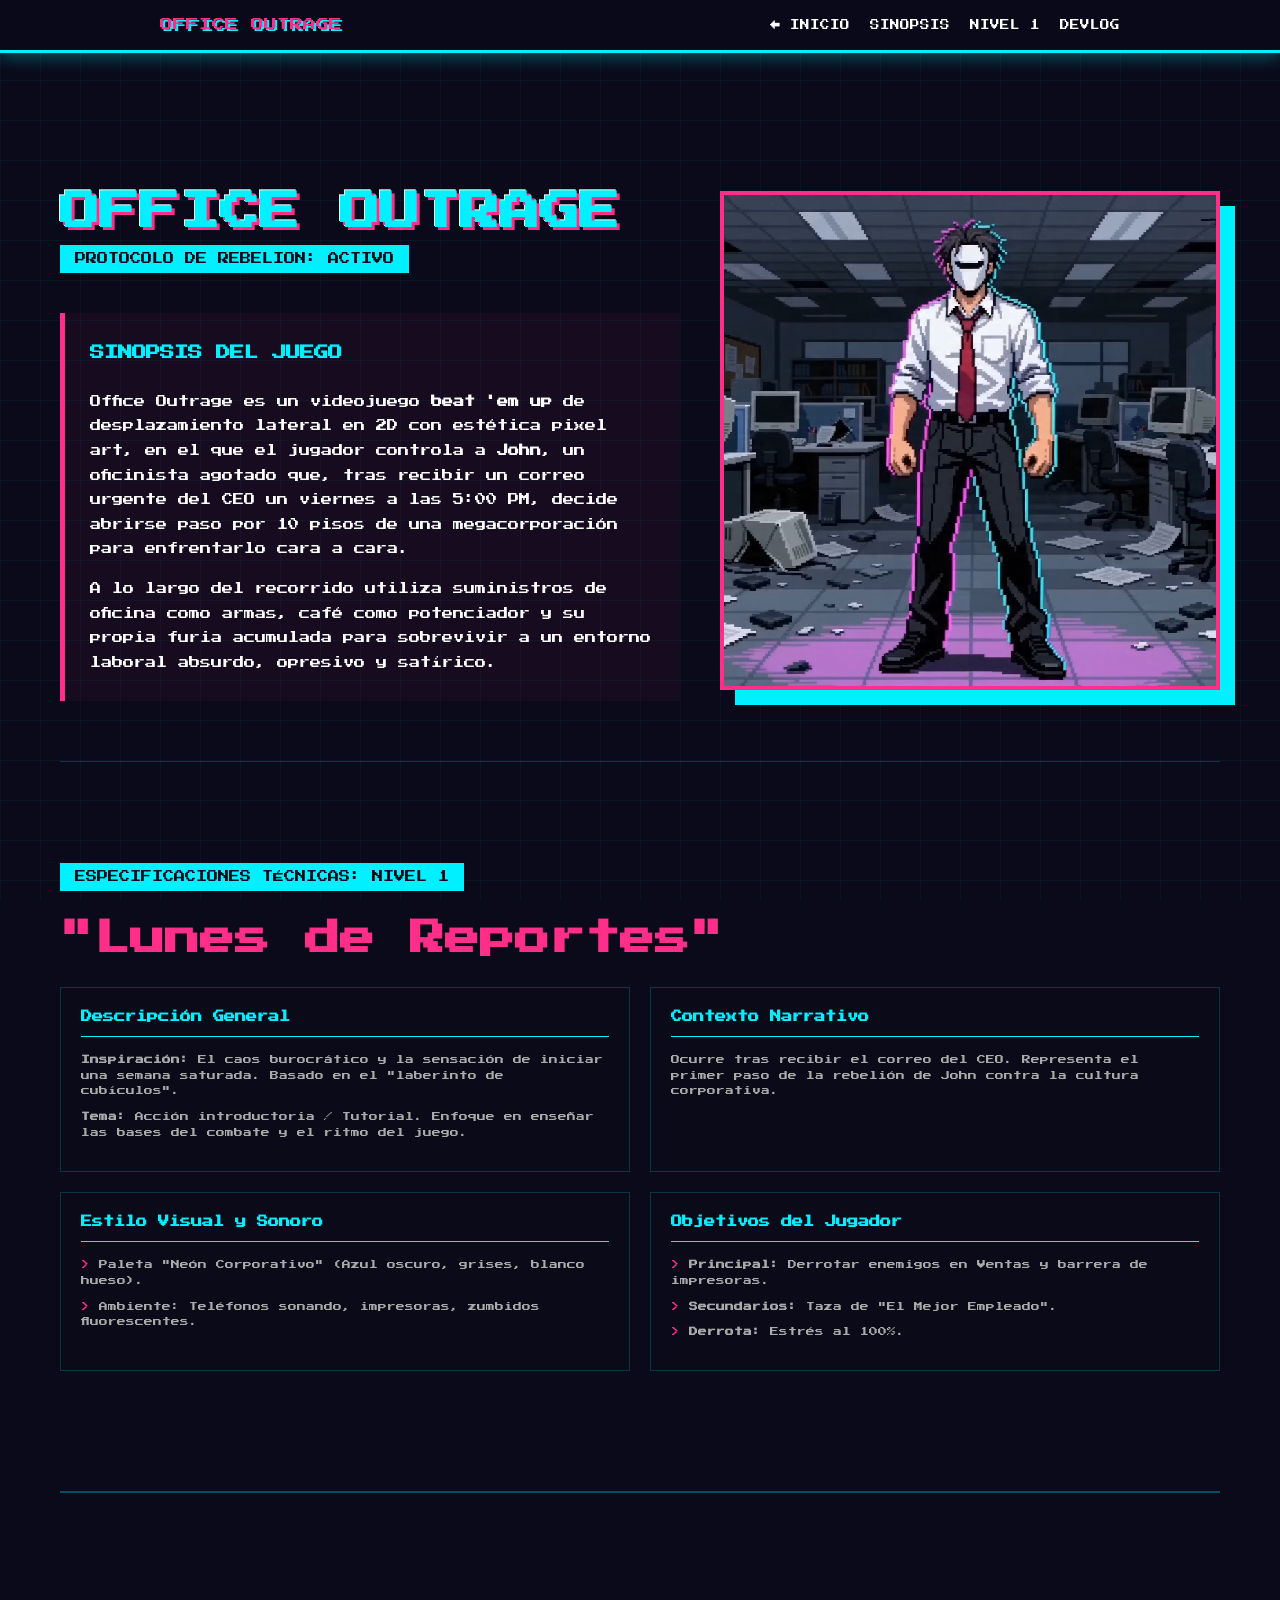
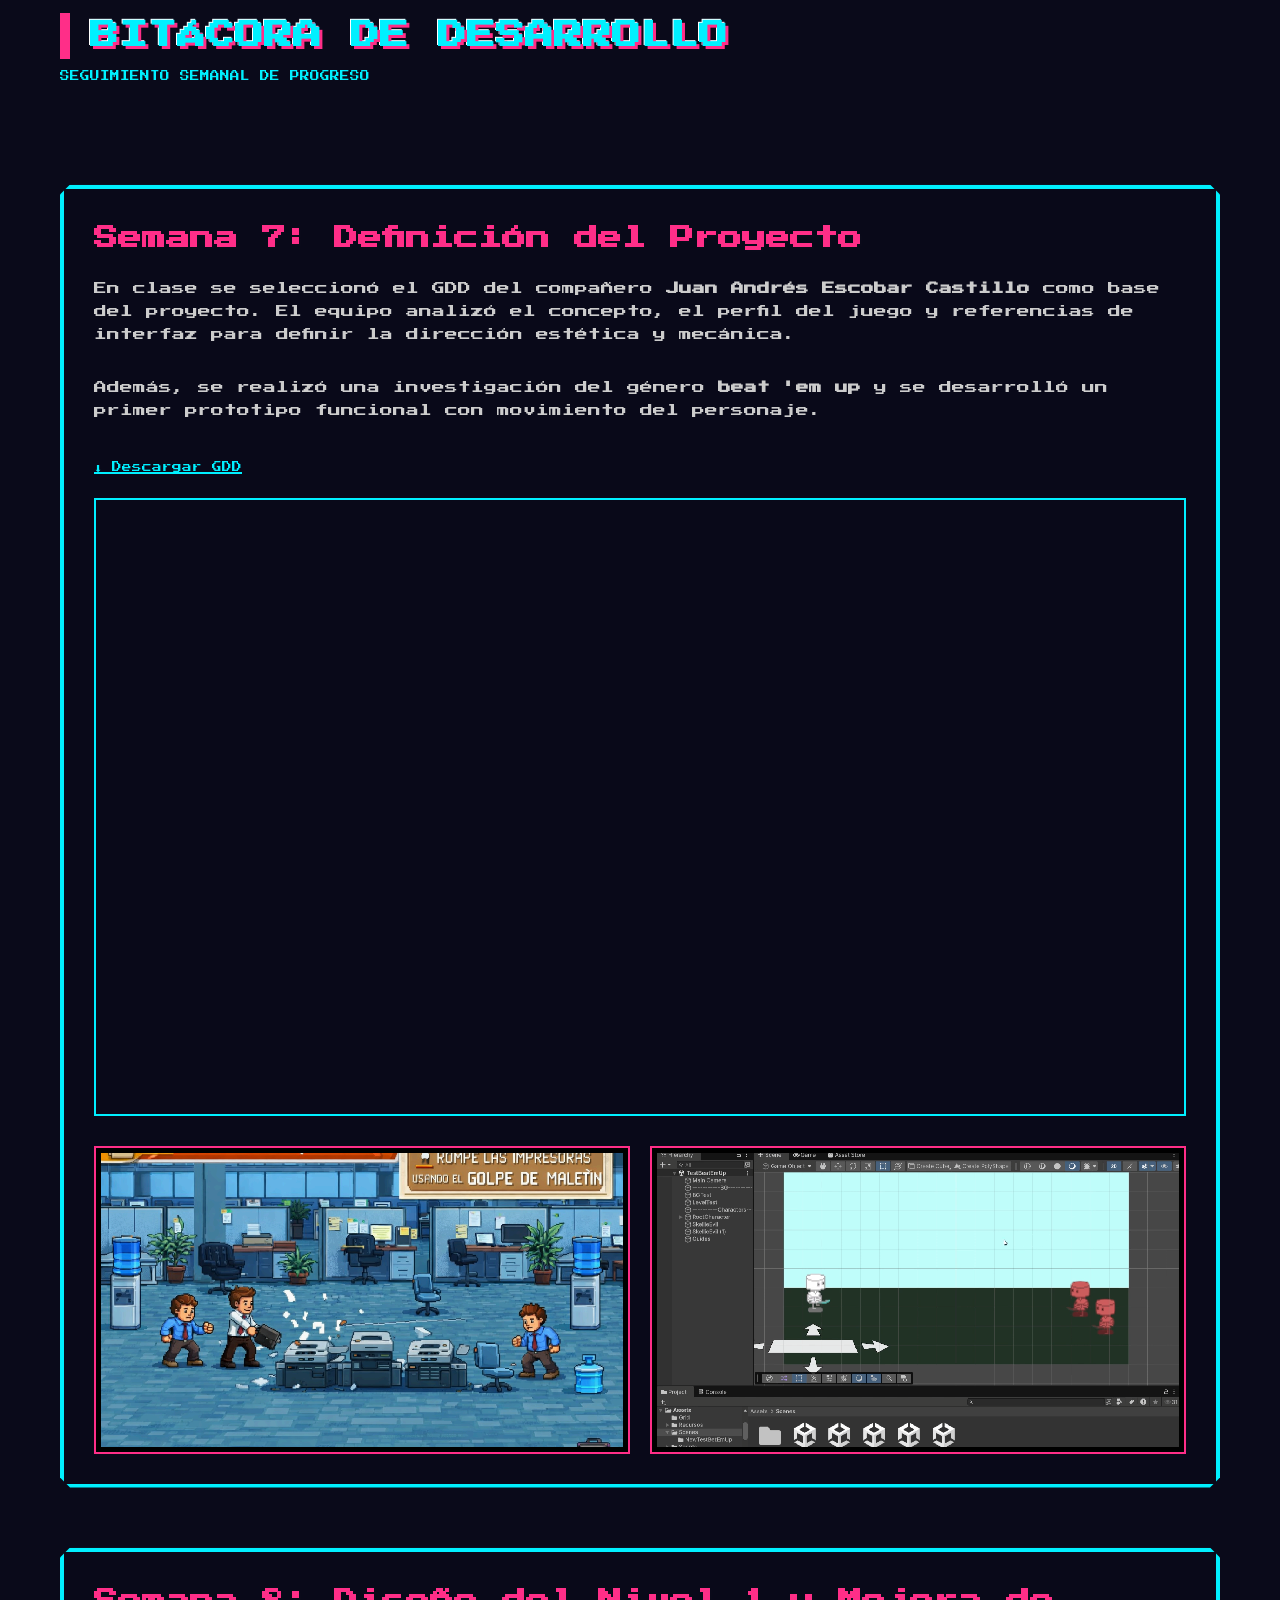
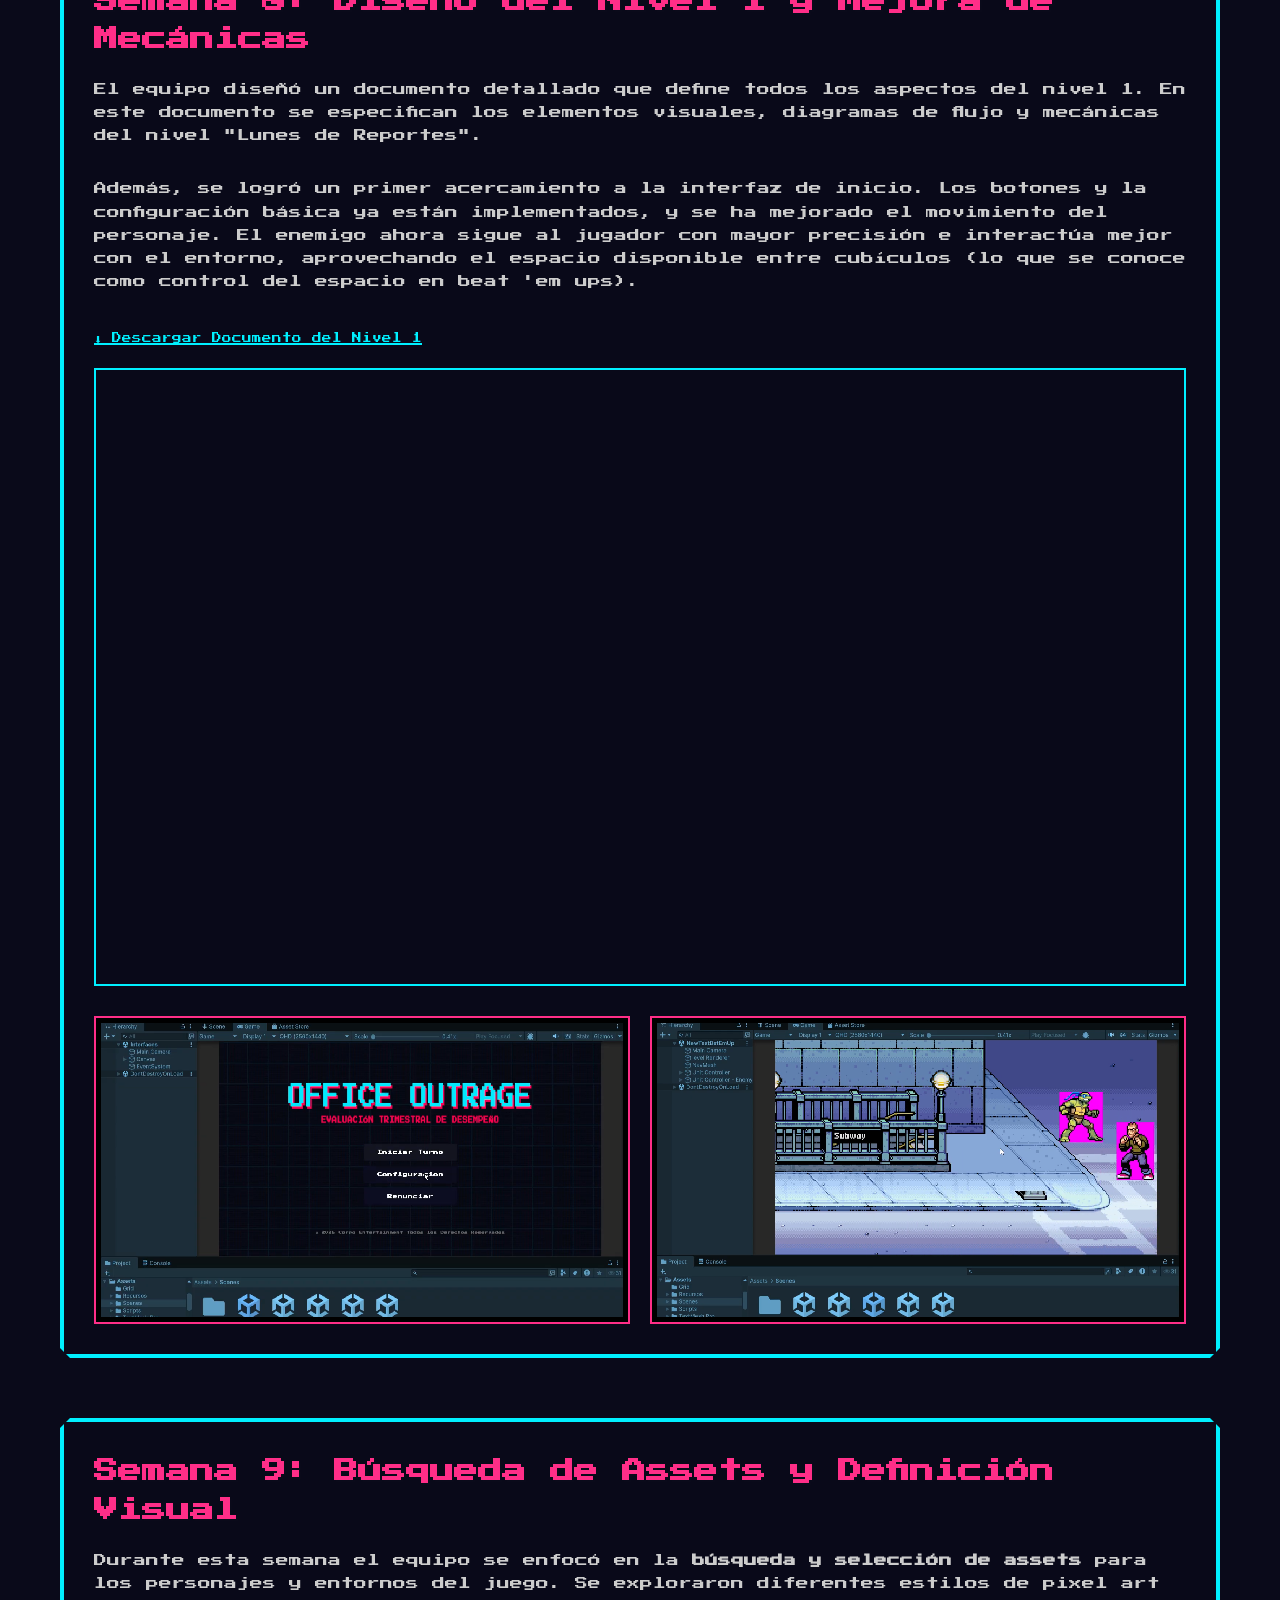
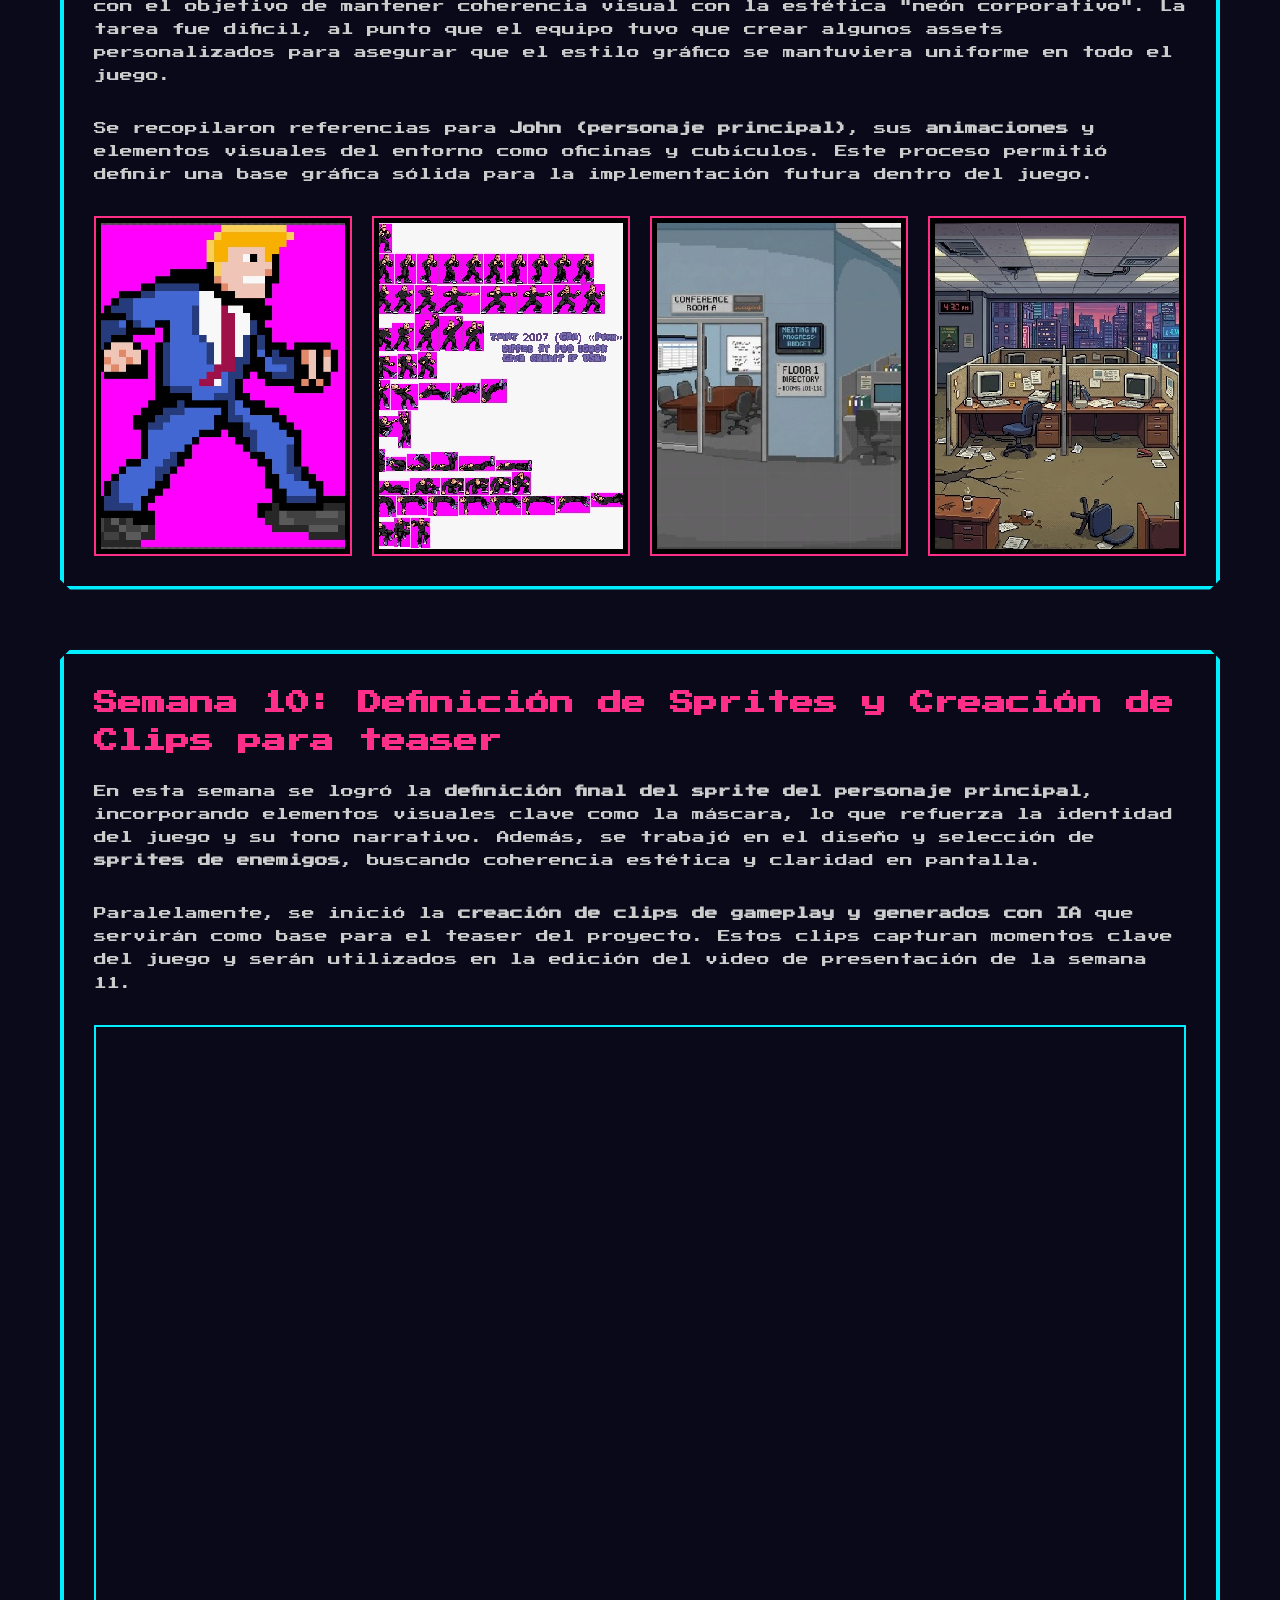
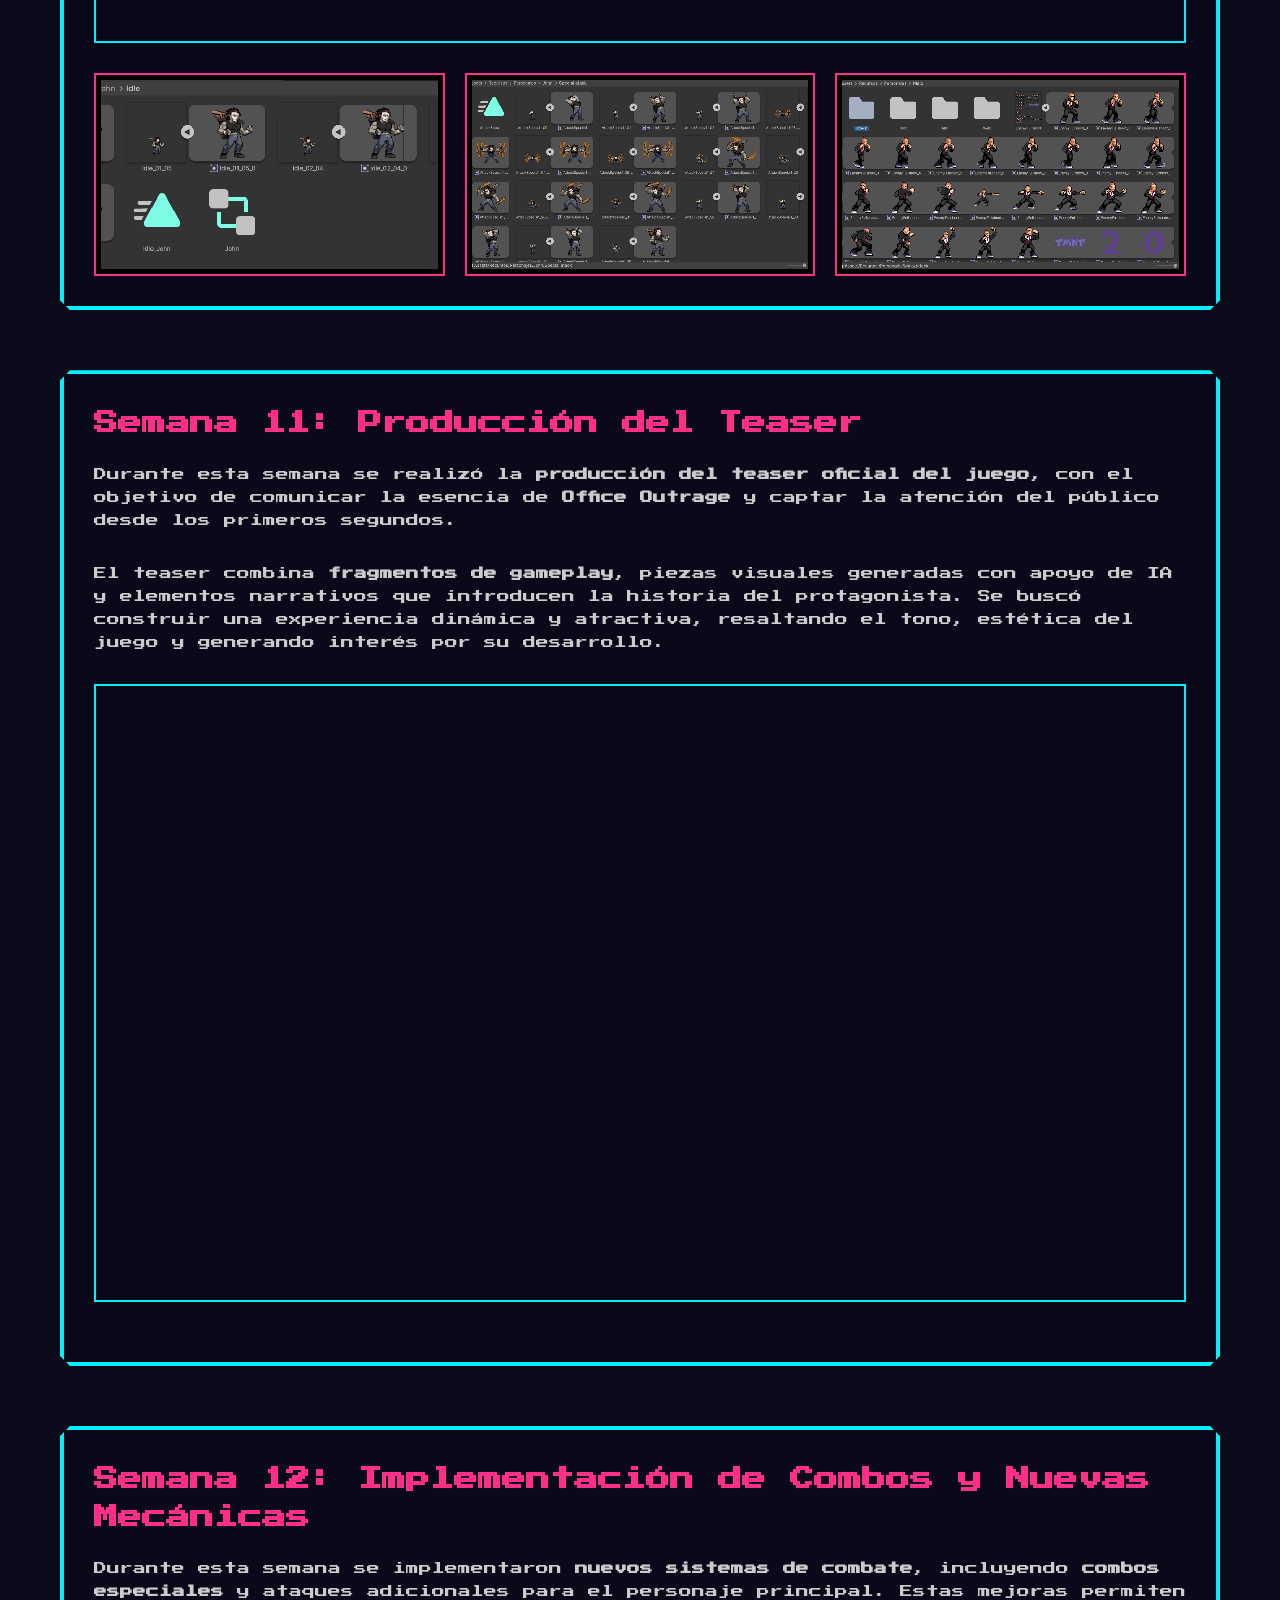
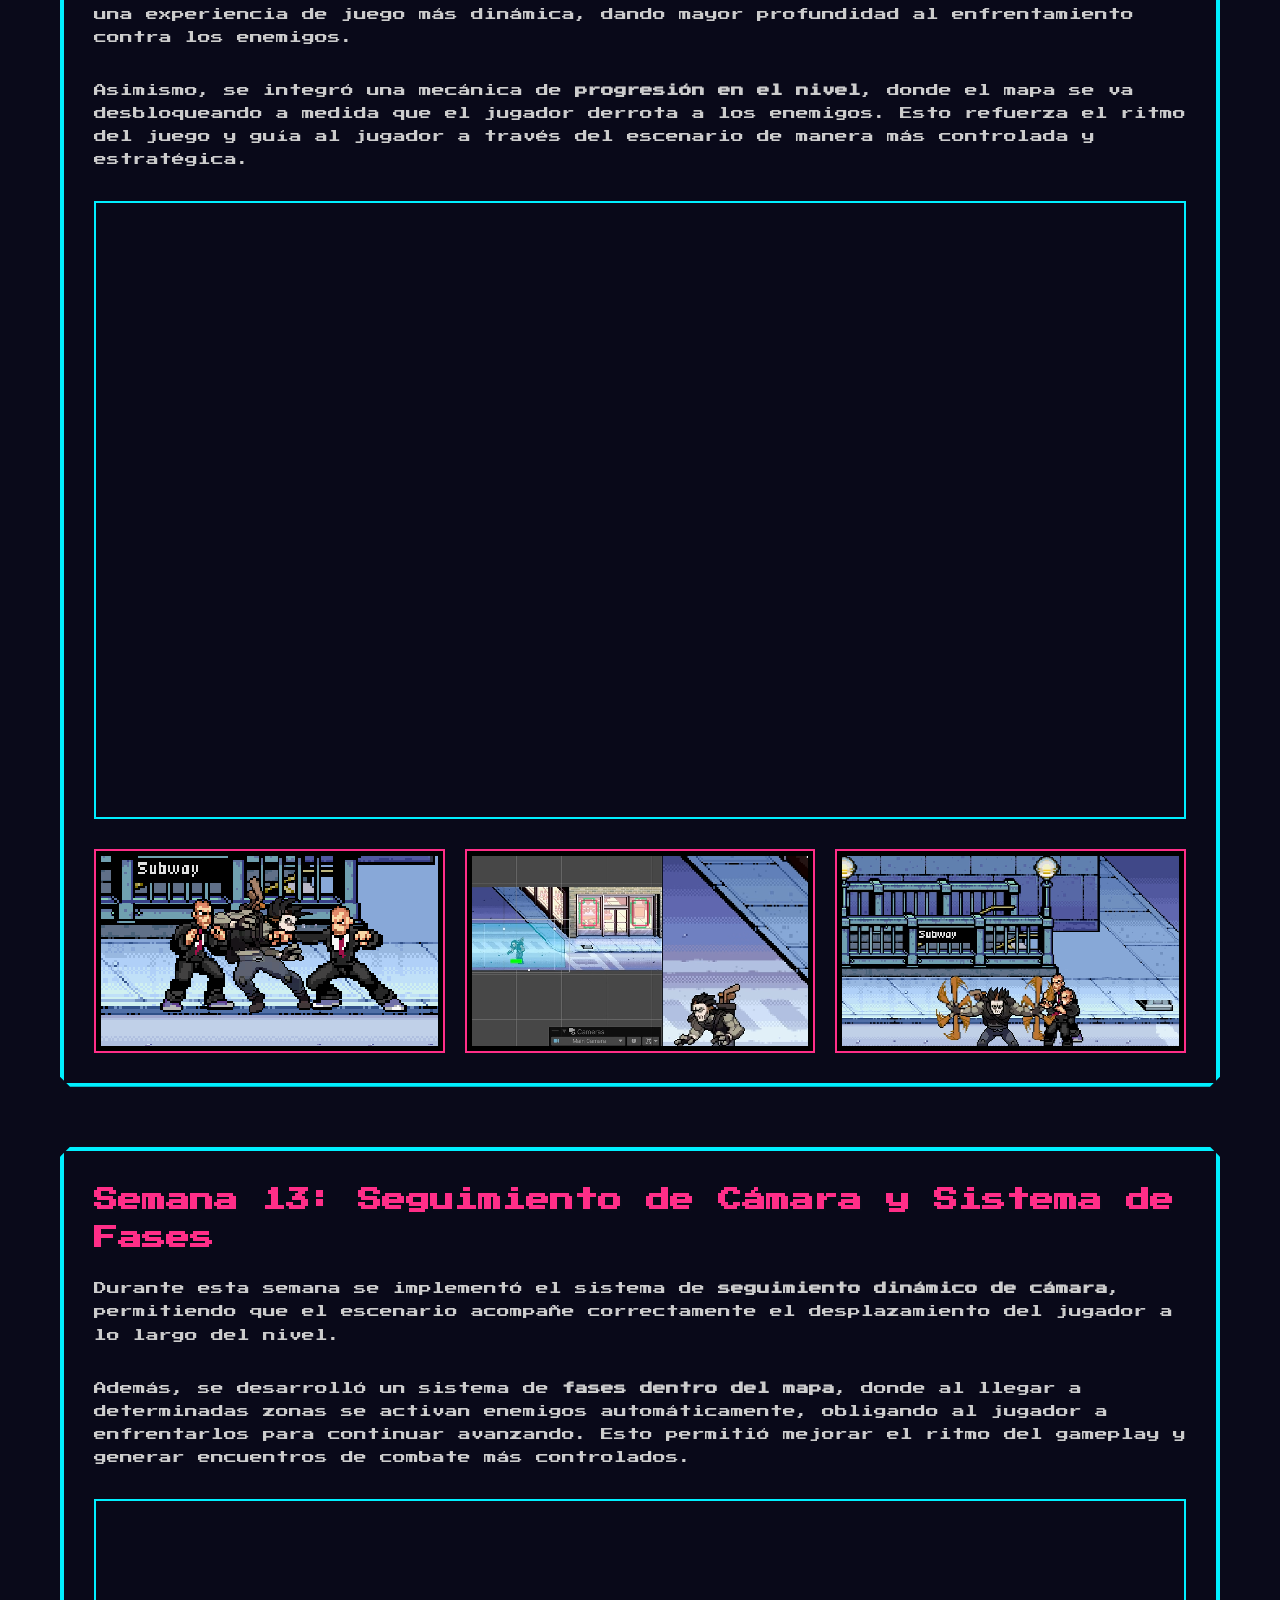
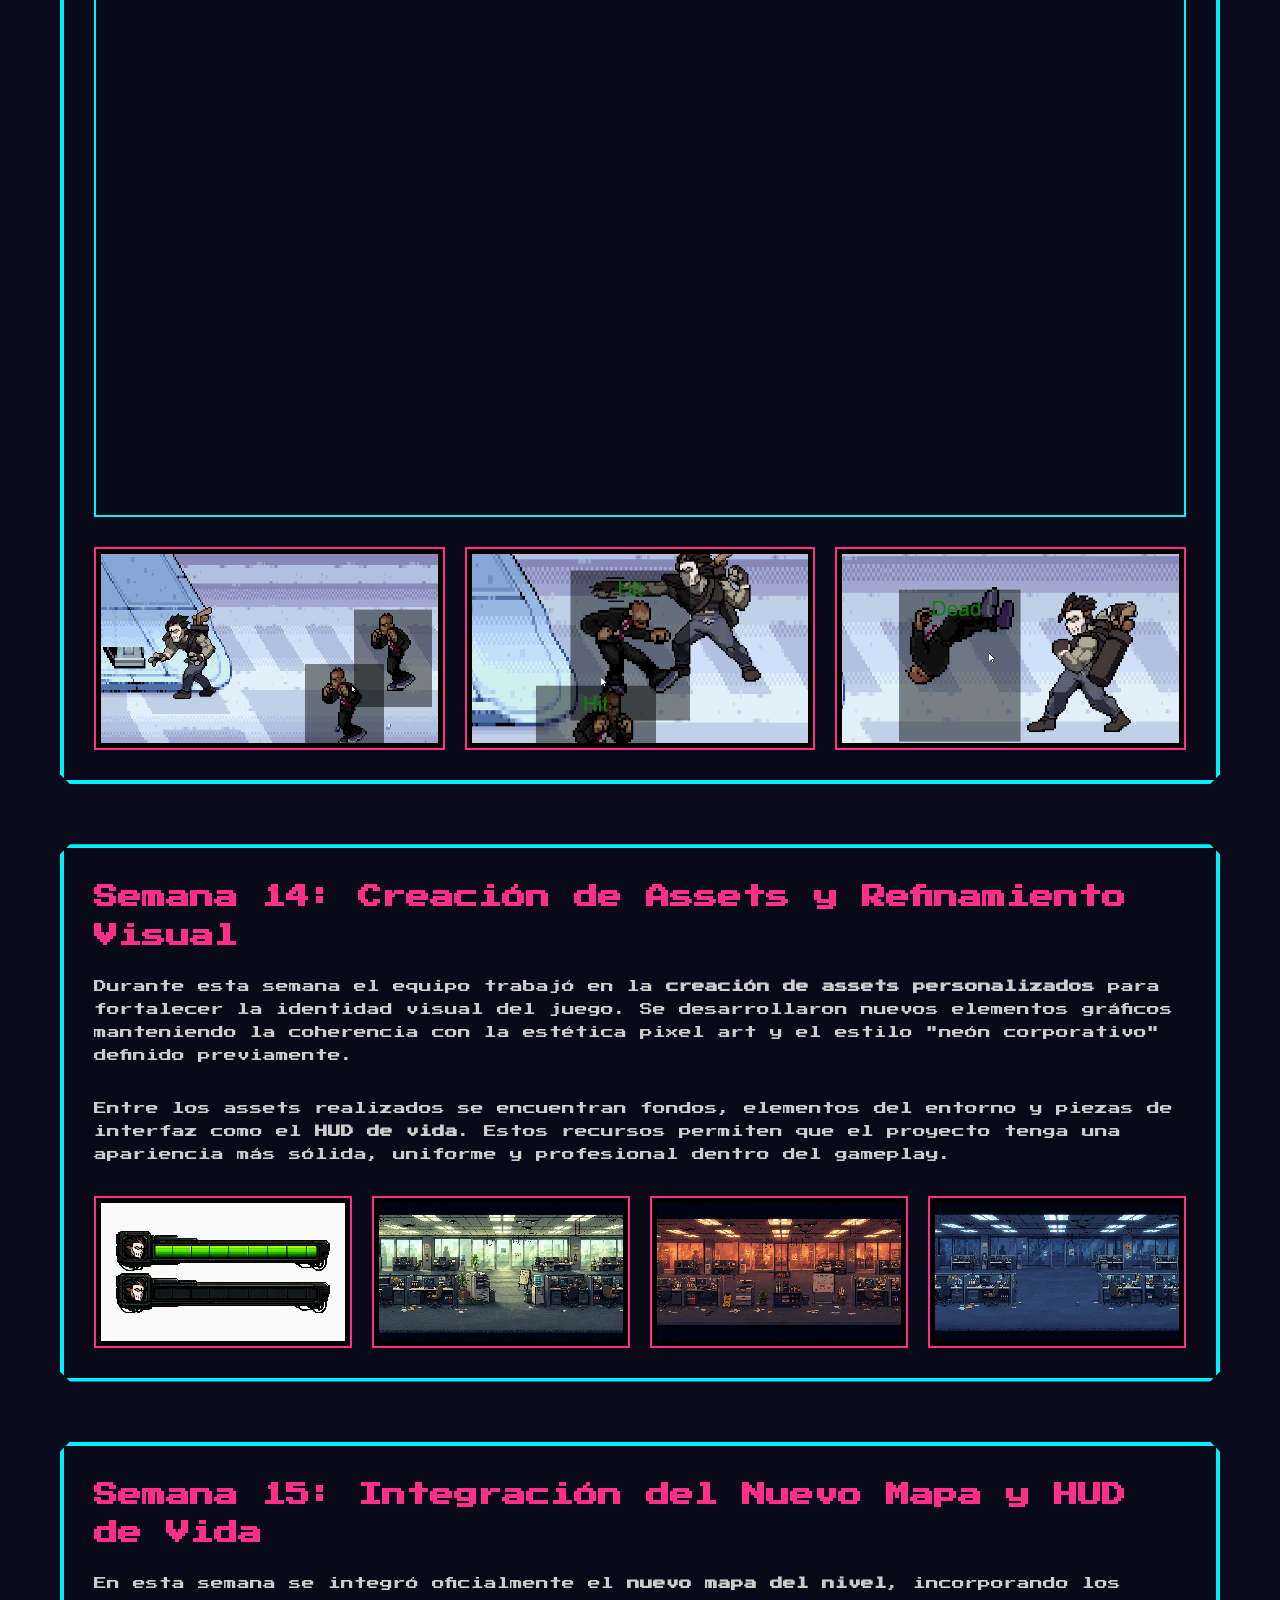
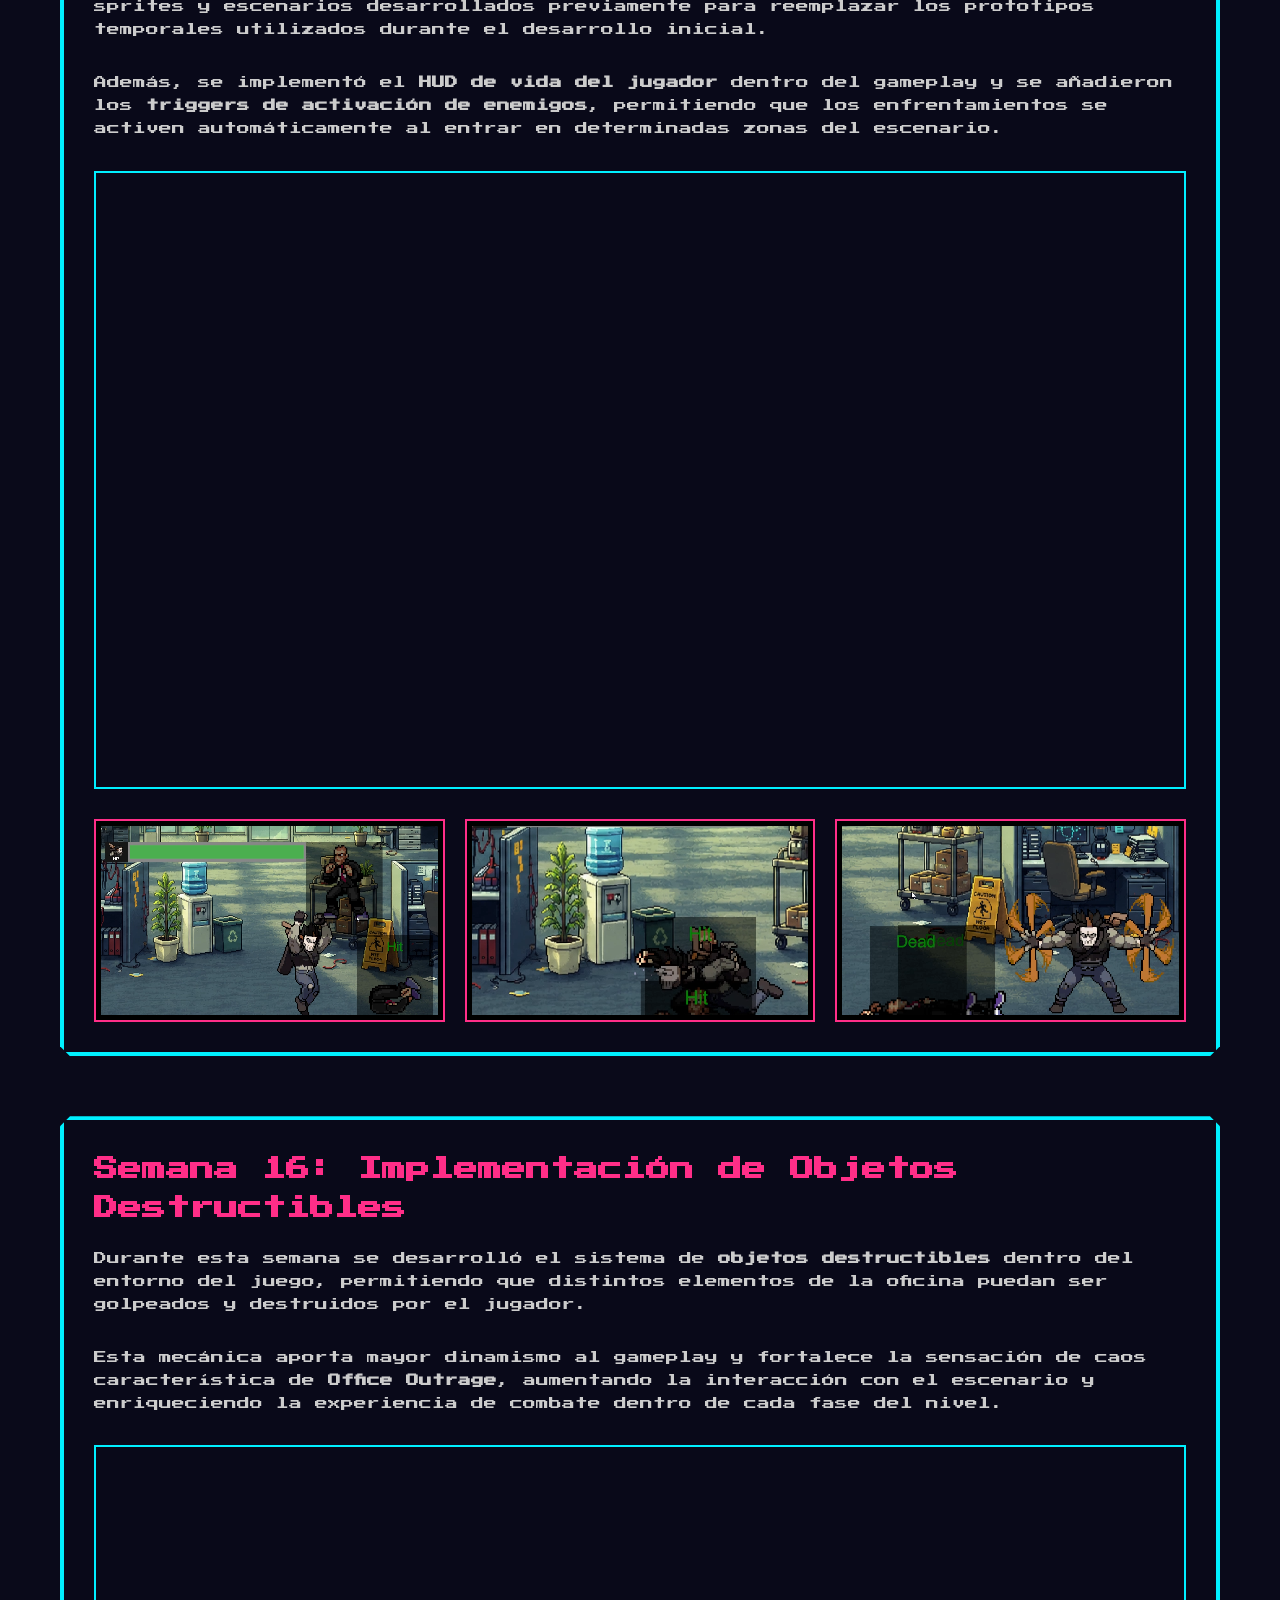
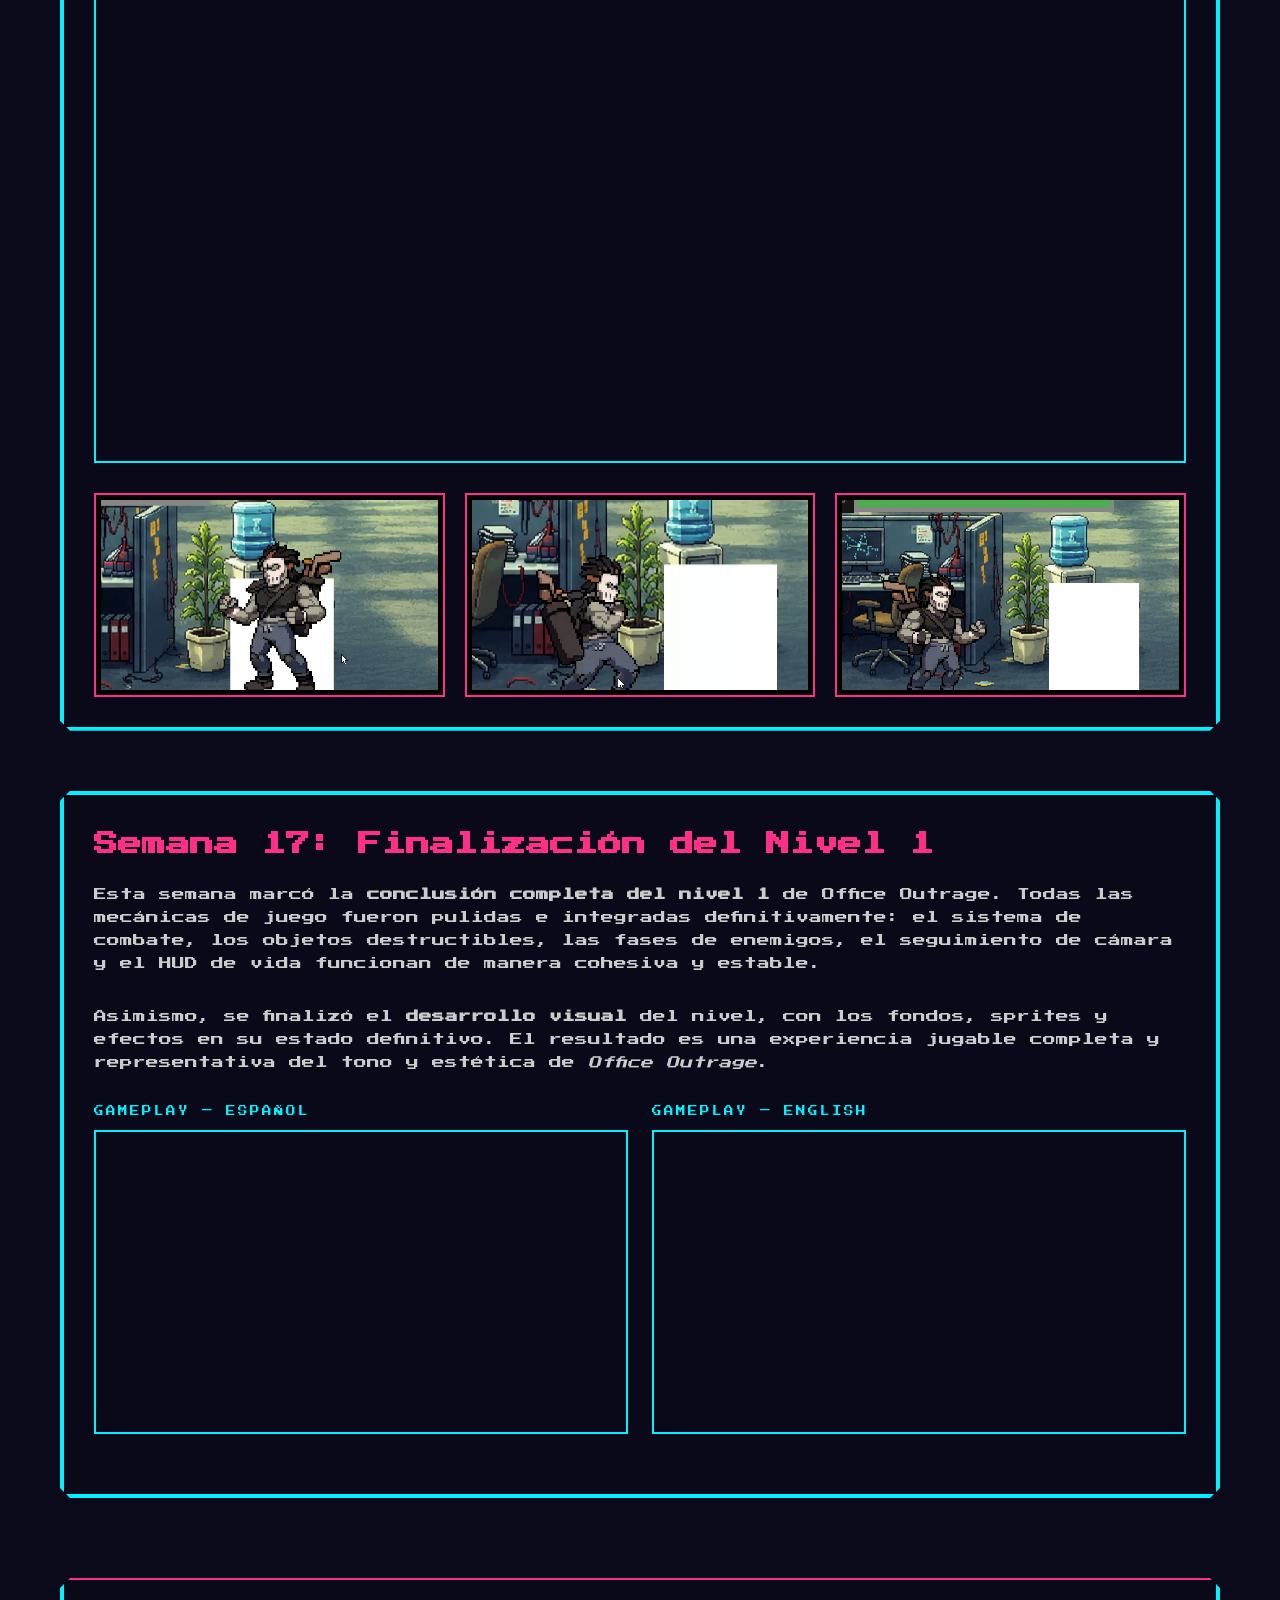
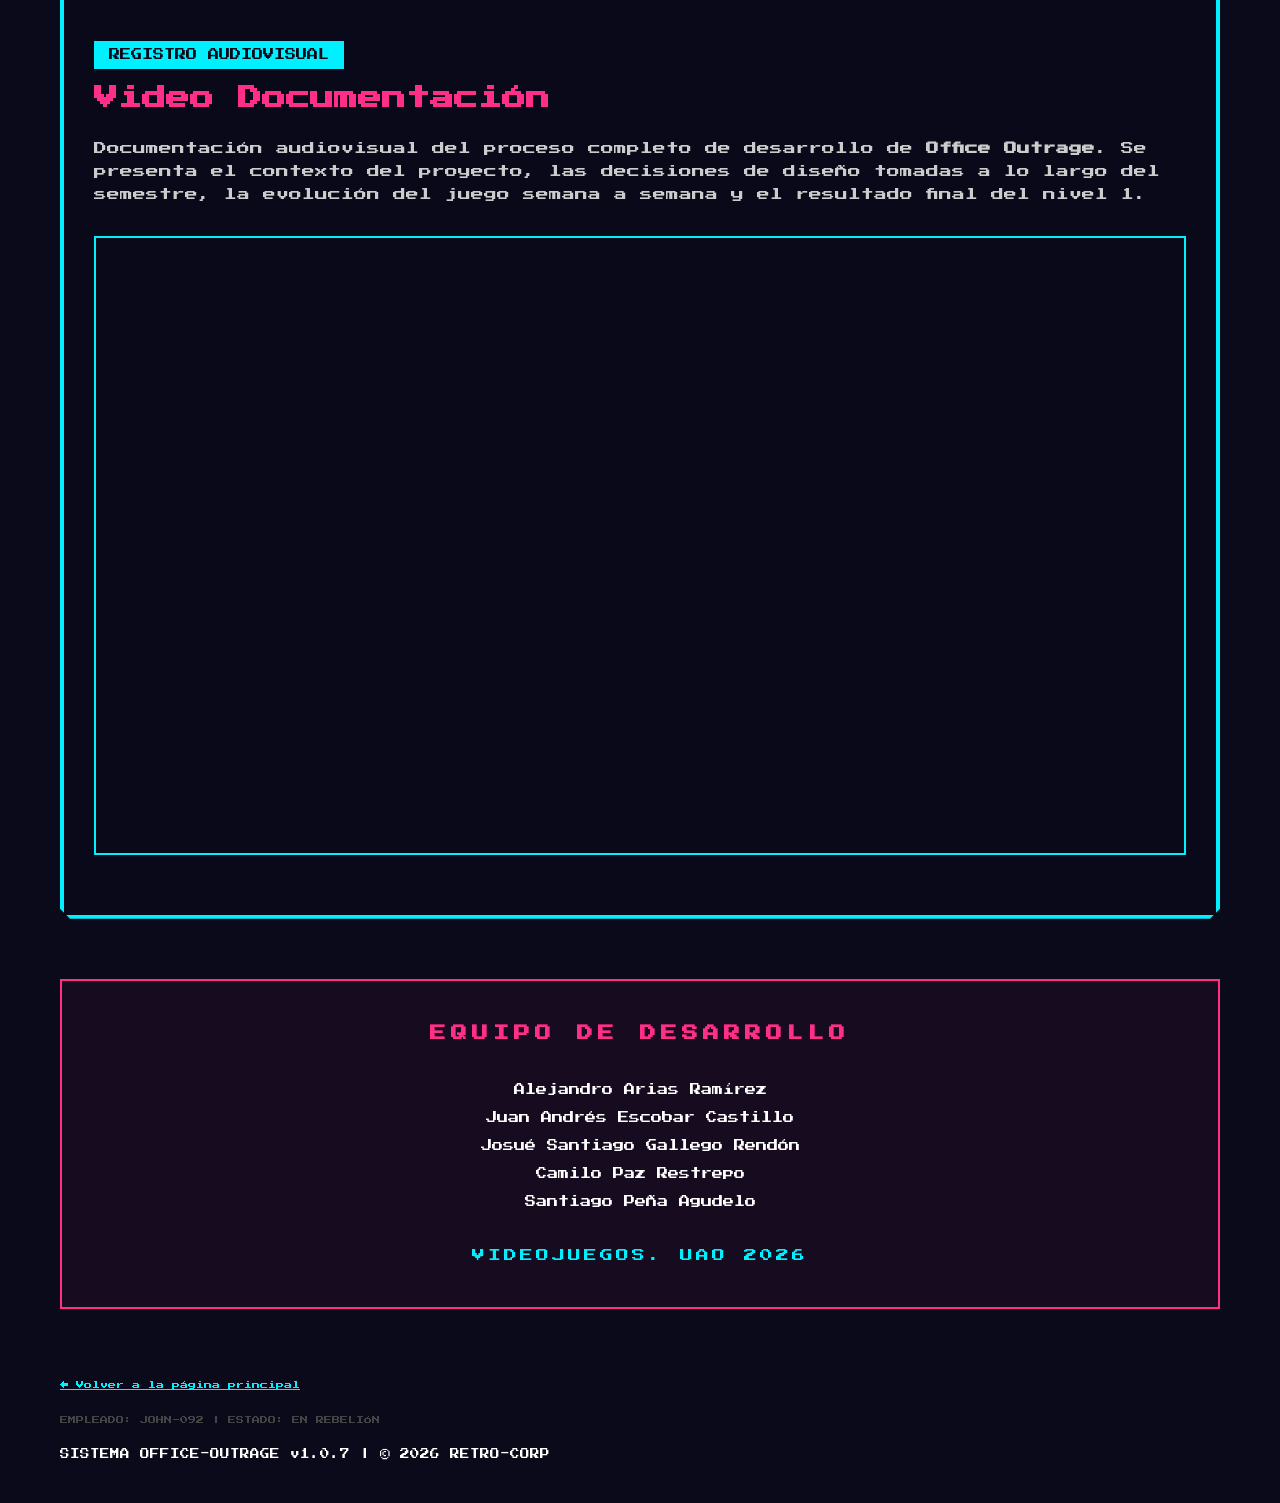
==== commit 698d3beb: "final" ====
--- a/bitacora.html
+++ b/bitacora.html
@@ -445,10 +445,57 @@
         </div>
     </div>
 </section>
+
+<!-- Semana 17 -->
+<section class="week-section">
+    <h2 class="week-title">Semana 17: Finalización del Nivel 1</h2>
+
+    <p class="week-description">
+        Esta semana marcó la <strong>conclusión completa del nivel 1</strong> de Office Outrage.
+        Todas las mecánicas de juego fueron pulidas e integradas definitivamente: el sistema de combate,
+        los objetos destructibles, las fases de enemigos, el seguimiento de cámara y el HUD de vida
+        funcionan de manera cohesiva y estable.
+    </p>
+
+    <p class="week-description" style="margin-top: 10px;">
+        Asimismo, se finalizó el <strong>desarrollo visual</strong> del nivel, con los fondos,
+        sprites y efectos en su estado definitivo. El resultado es una experiencia jugable completa
+        y representativa del tono y estética de <em>Office Outrage</em>.
+    </p>
+
+    <div style="display: grid; grid-template-columns: 1fr 1fr; gap: 24px; margin-top: 30px;">
+        <div>
+            <p style="color: var(--neon-cyan); font-size: 0.6rem; letter-spacing: 2px; margin-bottom: 10px;">GAMEPLAY — ESPAÑOL</p>
+            <div class="video-container" style="margin-top: 0;">
+                <iframe src="https://www.youtube.com/embed/iygOgJ_mclM" frameborder="0" allowfullscreen></iframe>
+            </div>
+        </div>
+        <div>
+            <p style="color: var(--neon-cyan); font-size: 0.6rem; letter-spacing: 2px; margin-bottom: 10px;">GAMEPLAY — ENGLISH</p>
+            <div class="video-container" style="margin-top: 0;">
+                <iframe src="https://www.youtube.com/embed/XgXhgVLEdX8" frameborder="0" allowfullscreen></iframe>
+            </div>
+        </div>
+    </div>
+</section>
+
         </section>
-        <p style="color: #ff2e88; text-align: center; margin: 40px 0;">
-    [ CONTINUARÁ... ]
-</p>
+
+<!-- Video Documentación Final -->
+<section class="week-section" style="margin-top: 80px; border-top: 2px solid var(--neon-magenta); padding-top: 60px;">
+    <p class="section-label" style="margin-bottom: 10px;">REGISTRO AUDIOVISUAL</p>
+    <h2 class="week-title">Video Documentación</h2>
+
+    <p class="week-description">
+        Documentación audiovisual del proceso completo de desarrollo de <strong>Office Outrage</strong>.
+        Se presenta el contexto del proyecto, las decisiones de diseño tomadas a lo largo del semestre,
+        la evolución del juego semana a semana y el resultado final del nivel 1.
+    </p>
+
+    <div class="video-container">
+        <iframe src="https://www.youtube.com/embed/MvjI_G-nrTo" frameborder="0" allowfullscreen></iframe>
+    </div>
+</section>
 
         <footer>
             <div id="equipo"
